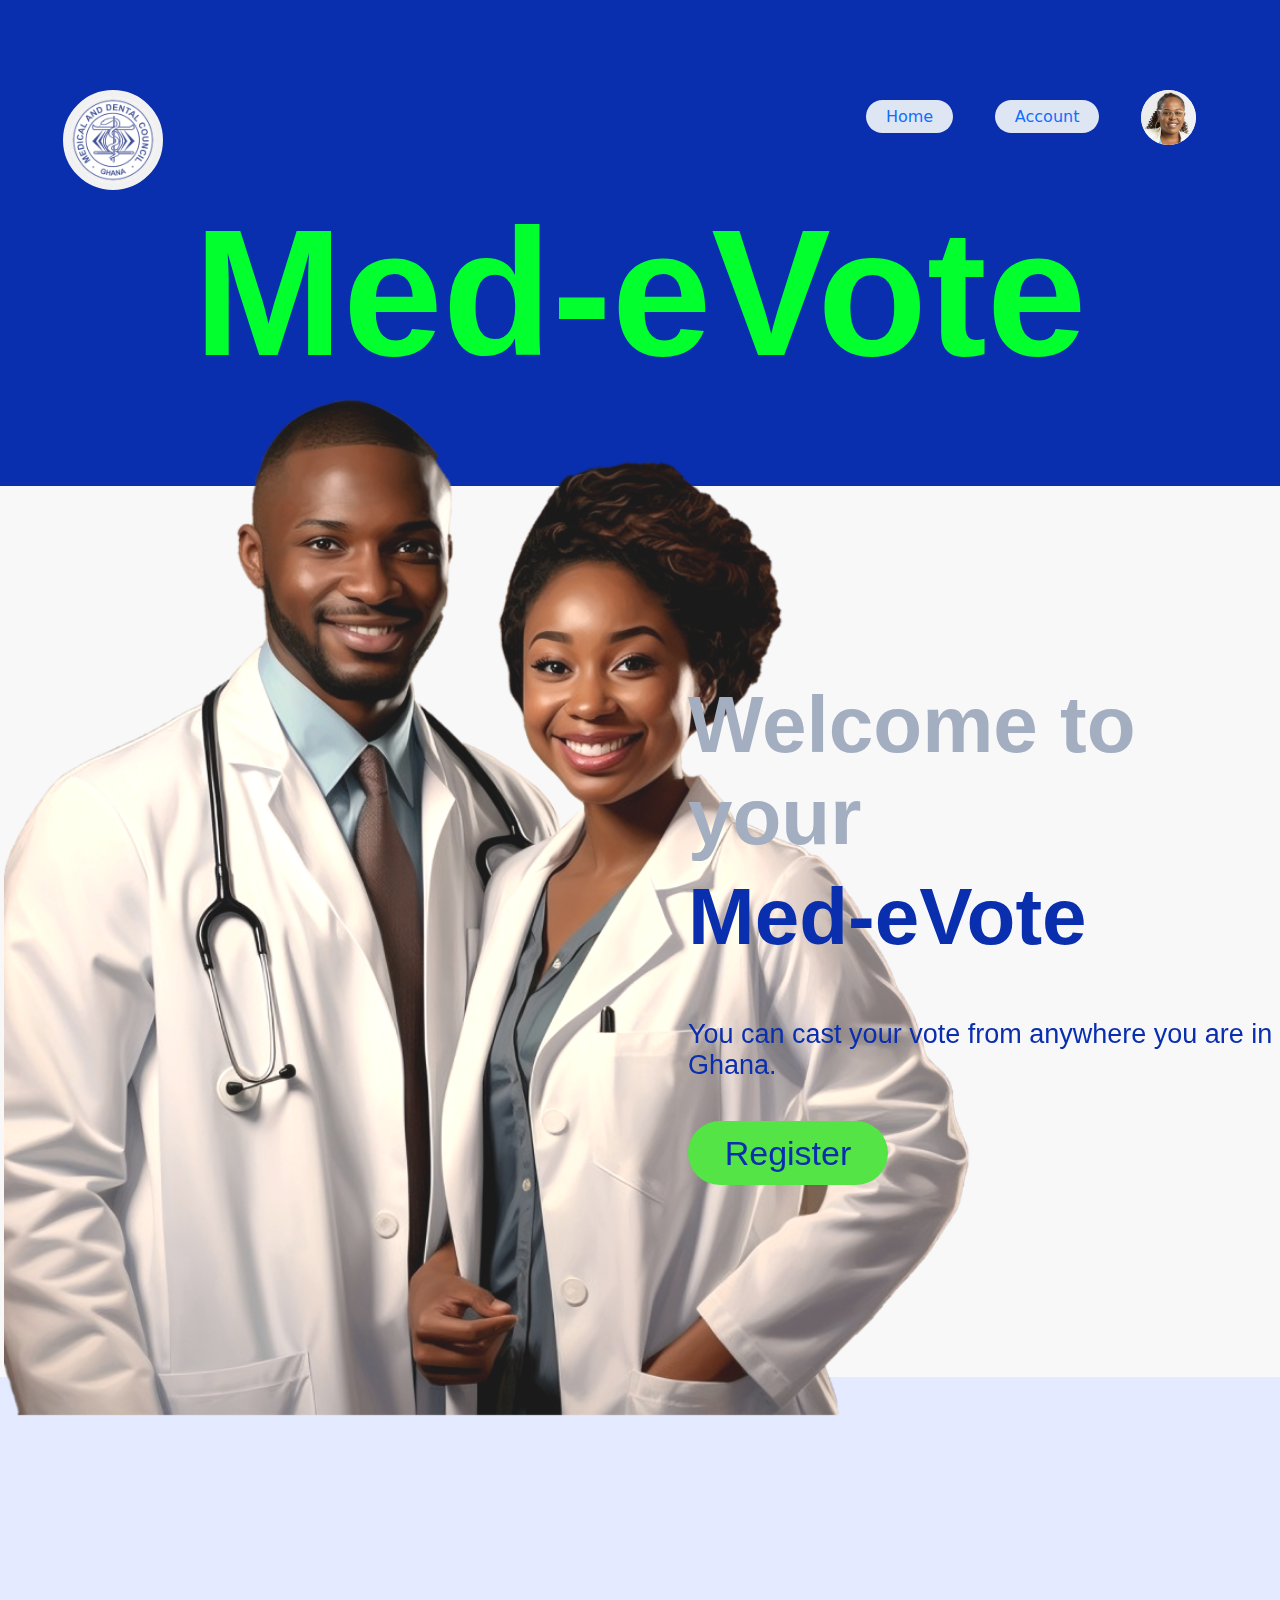
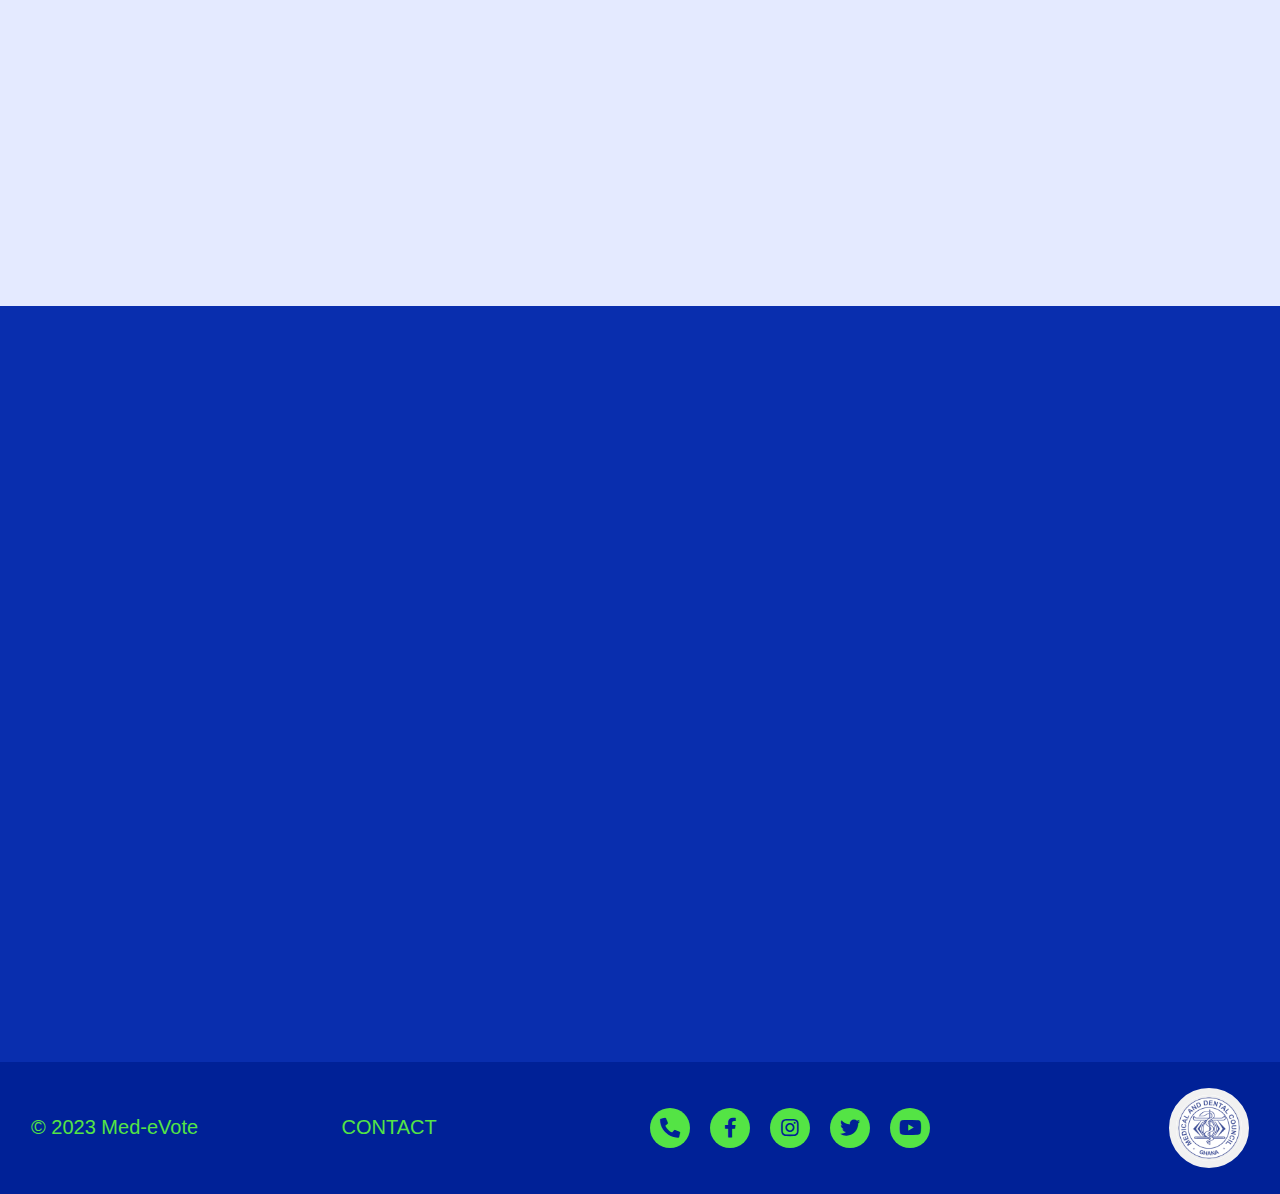
==== MedVoting/index.html @ aa8d86d6 "#1" ====
<!DOCTYPE html>
<html lang="en">

<head>
  <meta charset="utf-8">
  <meta content="width=device-width, initial-scale=1.0" name="viewport">

  <title>Med-eVote</title>
  <meta content="" name="description">
  <meta content="" name="keywords">
  <link rel="icon" type="image/x-icon" href="./assets/img/Logo_MDC.png">


  <!-- Google Fonts -->
  <link
    href="https://fonts.googleapis.com/css?family=Open+Sans:300,300i,400,400i,600,600i,700,700i|Jost:300,300i,400,400i,500,500i,600,600i,700,700i|Poppins:300,300i,400,400i,500,500i,600,600i,700,700i"
    rel="stylesheet">

  <link href="./css/style.css" rel="stylesheet" />
  <link href="./css/all.css" rel="stylesheet" />
  <link href="./css/font-awesome.min.css" rel="stylesheet" />
  <link href="./aos/aos.css" rel="stylesheet">
  <link href="./bootstrap/css/bootstrap.min.css" rel="stylesheet">
  <link href="./glightbox/css/glightbox.min.css" rel="stylesheet">

  <!-- Template Main CSS File -->
  <link href="./css/style.css" rel="stylesheet">

</head>

<body>

  <div class="home-med-e-vote">
    <div class="banner" data-aos="fade-up">
      <div class="d-flex col-12">
        <img class="logo-mdc" src="./assets/img/Logo_MDC.png" />
        <div class="nav">
          <ul class="d-flex">
            <li><a href="" class="nav-item">Home</a></li>
            <li><a href="" class="nav-item">Account</a></li>
            <li><a href="" class=""><img class="profile-icon" src="./assets/img/Profile Icon.png" /></a></li>
          </ul> 
        </div>
      </div>
      <div class="med-e-vote">Med-eVote</div>
    </div>
    <section id="return" class="body-1 row">
      <div class="col-lg-6 col-sm-12 p-3" style="height: 99vh;" data-aos="fade-right">
        <img class="docs-side-profile" src="./assets/img/doctors-transformed 2 1.png" alt="">
      </div>
      <div class="col-lg-6 col-sm-12 d-flex justify-content-center flex-column p-5" data-aos="fade-right">
        <h3 class="welcom-to-your">Welcome to your</h3>
        <h3 class="mede-vote">Med-eVote</h3>
        <br>
        <br>
        <p class="you-can-cast">
          You can cast your vote from anywhere you are in Ghana.
        </p>
        <br>
        <button class="home-register-btn">Register</button>
      </div>
      
    </section>
    <div class="body-2 row" style="z-index: 55;">
      <div class="frame-158 col-lg-6 col-sm-12" data-aos="fade-up">
        <svg class="fluent-vote-20-filled" width="155" height="155" viewBox="0 0 155 155" fill="none"
          xmlns="http://www.w3.org/2000/svg">
          <path
            d="M104.625 69.7498H94.798L108.221 46.4998C109.249 44.7198 109.527 42.6044 108.995 40.6191C108.463 38.6338 107.164 36.941 105.384 35.9133L85.25 24.2883C83.47 23.2606 81.3547 22.9821 79.3693 23.5141C77.384 24.046 75.6912 25.3448 74.6635 27.1248L55.2885 60.6823C54.4687 62.1005 54.1194 63.7419 54.2907 65.371C54.4619 67.0001 55.145 68.5331 56.2417 69.7498H50.375C49.3473 69.7498 48.3617 70.158 47.635 70.8847C46.9083 71.6114 46.5 72.5971 46.5 73.6248C46.5 74.6525 46.9083 75.6381 47.635 76.3648C48.3617 77.0915 49.3473 77.4998 50.375 77.4998H104.625C105.653 77.4998 106.638 77.0915 107.365 76.3648C108.092 75.6381 108.5 74.6525 108.5 73.6248C108.5 72.5971 108.092 71.6114 107.365 70.8847C106.638 70.158 105.653 69.7498 104.625 69.7498ZM81.375 30.9998L101.509 42.6248L85.8545 69.7498H70.99L62 64.5573L81.375 30.9998ZM112.662 54.2498L108.19 61.9998H112.375L129.812 85.2498H25.1875L42.625 61.9998H45.7715C45.9297 61.542 46.1321 61.1007 46.376 60.6823L50.096 54.2498H42.625C41.4219 54.2498 40.2352 54.5299 39.1591 55.068C38.083 55.606 37.1469 56.3873 36.425 57.3498L17.05 83.1805C16.0439 84.522 15.5 86.1537 15.5 87.8305V124C15.5 126.055 16.3165 128.026 17.7699 129.48C19.2233 130.933 21.1946 131.75 23.25 131.75H131.75C133.805 131.75 135.777 130.933 137.23 129.48C138.683 128.026 139.5 126.055 139.5 124V87.8305C139.5 86.1537 138.956 84.522 137.95 83.1805L118.575 57.3498C117.883 56.425 116.992 55.6667 115.969 55.1304C114.946 54.594 113.816 54.2931 112.662 54.2498Z"
            fill="#02FF2E" />
        </svg>

        <div class="summary-text">Cast Vote</div>
        <br>
        <div class="summer-inn-text">
          You must be registered with your unique MDC pin to cast a vote.
        </div>
      </div>
      <div class="frame-158 col-lg-6 col-sm-12" data-aos="fade-up">
        <svg class="fa-line-chart" width="151" height="94" viewBox="0 0 151 94" fill="none"
          xmlns="http://www.w3.org/2000/svg">
          <g clip-path="url(#clip0_438_1749)">
            <path
              d="M151 85.4857V93.2572H0V0H9.4375V85.4857H151ZM141.562 9.71429V36.125C141.562 36.975 141.083 37.572 140.125 37.9161C139.166 38.2601 138.294 38.1083 137.507 37.4607L128.586 30.1143L81.9146 68.5464C81.423 68.9512 80.8577 69.1536 80.2188 69.1536C79.5798 69.1536 79.0145 68.9512 78.5229 68.5464L61.3438 54.4L30.6719 79.6572L16.5156 68L59.6479 32.4821C60.1395 32.0774 60.7048 31.875 61.3438 31.875C61.9827 31.875 62.548 32.0774 63.0396 32.4821L80.2188 46.6286L114.43 18.4571L105.508 11.1107C104.722 10.4631 104.538 9.74464 104.955 8.95536C105.373 8.16607 106.098 7.77143 107.13 7.77143H139.203C139.891 7.77143 140.457 7.95357 140.899 8.31786C141.341 8.68214 141.562 9.14762 141.562 9.71429Z"
              fill="#02FF2E" />
          </g>
          <defs>
            <clipPath id="clip0_438_1749">
              <rect width="151" height="93.2572" fill="white" />
            </clipPath>
          </defs>
        </svg>

        <div class="summary-text">See Results</div>
        <br>
        <div class="summer-inn-text">
          You can monitor results count by entering your unique MDC pin.
        </div>
      </div>
    </div>


    <div class="body-3 row justify-content-center align-items-center flex-column">
      <div class="mask-group" data-aos="fade-in">
        <svg xmlns="http://www.w3.org/2000/svg" width="145" height="144" viewBox="0 0 145 144" fill="none">
          <g clip-path="url(#clip0_438_1731)">
            <mask id="mask0_438_1731" style="mask-type:luminance" maskUnits="userSpaceOnUse" x="0" y="0" width="145" height="144">
              <path d="M0.5 0H144.5V144H0.5V0Z" fill="white"/>
              <path fill-rule="evenodd" clip-rule="evenodd" d="M72.5036 33.2311C72.5036 32.4967 72.7954 31.7923 73.3147 31.273C73.834 30.7537 74.5384 30.4619 75.2728 30.4619C83.4884 30.4619 91.5194 32.8981 98.3504 37.4624C105.181 42.0267 110.505 48.5141 113.649 56.1043C116.793 63.6945 117.616 72.0465 116.013 80.1041C114.41 88.1618 110.454 95.5632 104.645 101.372C98.8357 107.182 91.4343 111.138 83.3766 112.741C75.3189 114.343 66.9669 113.521 59.3768 110.377C51.7866 107.233 45.2992 101.909 40.7349 95.0779C36.1706 88.2469 33.7344 80.2159 33.7344 72.0004C33.7344 71.2659 34.0261 70.5616 34.5455 70.0422C35.0648 69.5229 35.7692 69.2311 36.5036 69.2311C37.2381 69.2311 37.9424 69.5229 38.4617 70.0422C38.9811 70.5616 39.2728 71.2659 39.2728 72.0004C39.2728 79.1205 41.3842 86.0807 45.3399 92.0009C49.2957 97.9211 54.9181 102.535 61.4962 105.26C68.0744 107.985 75.3128 108.698 82.2961 107.309C89.2794 105.92 95.694 102.491 100.729 97.4562C105.763 92.4215 109.192 86.0069 110.581 79.0236C111.97 72.0403 111.257 64.8019 108.532 58.2238C105.808 51.6456 101.194 46.0232 95.2734 42.0675C89.3532 38.1117 82.393 36.0004 75.2728 36.0004C74.5384 36.0004 73.834 35.7086 73.3147 35.1893C72.7954 34.67 72.5036 33.9656 72.5036 33.2311Z" fill="black"/>
              <path d="M61.4225 34.6158C61.4225 35.7174 60.9848 36.774 60.2058 37.553C59.4268 38.332 58.3703 38.7696 57.2686 38.7696C56.167 38.7696 55.1104 38.332 54.3314 37.553C53.5524 36.774 53.1148 35.7174 53.1148 34.6158C53.1148 33.5141 53.5524 32.4575 54.3314 31.6785C55.1104 30.8995 56.167 30.4619 57.2686 30.4619C58.3703 30.4619 59.4268 30.8995 60.2058 31.6785C60.9848 32.4575 61.4225 33.5141 61.4225 34.6158ZM47.5763 42.9235C47.5763 44.0251 47.1387 45.0817 46.3597 45.8607C45.5807 46.6397 44.5241 47.0773 43.4225 47.0773C42.3208 47.0773 41.2643 46.6397 40.4853 45.8607C39.7063 45.0817 39.2686 44.0251 39.2686 42.9235C39.2686 41.8218 39.7063 40.7652 40.4853 39.9862C41.2643 39.2072 42.3208 38.7696 43.4225 38.7696C44.5241 38.7696 45.5807 39.2072 46.3597 39.9862C47.1387 40.7652 47.5763 41.8218 47.5763 42.9235ZM39.2686 56.7696C39.2686 57.3151 39.1612 57.8552 38.9524 58.3592C38.7437 58.8632 38.4377 59.3211 38.052 59.7068C37.6663 60.0925 37.2084 60.3985 36.7044 60.6073C36.2004 60.816 35.6603 60.9235 35.1148 60.9235C34.5693 60.9235 34.0291 60.816 33.5252 60.6073C33.0212 60.3985 32.5633 60.0925 32.1776 59.7068C31.7919 59.3211 31.4859 58.8632 31.2771 58.3592C31.0684 57.8552 30.9609 57.3151 30.9609 56.7696C30.9609 55.6679 31.3986 54.6114 32.1776 53.8324C32.9566 53.0534 34.0131 52.6158 35.1148 52.6158C36.2165 52.6158 37.273 53.0534 38.052 53.8324C38.831 54.6114 39.2686 55.6679 39.2686 56.7696Z" fill="black"/>
              <path fill-rule="evenodd" clip-rule="evenodd" d="M50.0527 78.7799C50.3817 78.1233 50.4364 77.3629 50.2048 76.666C49.9732 75.969 49.4742 75.3927 48.8176 75.0636L37.7407 69.5251C37.0849 69.2028 36.3282 69.1528 35.6357 69.3859C34.9432 69.6191 34.3708 70.1165 34.0435 70.7698C33.7161 71.4231 33.6602 72.1793 33.888 72.8736C34.1157 73.5679 34.6087 74.1441 35.2594 74.4765L46.3364 80.015C46.993 80.344 47.7534 80.3987 48.4503 80.1671C49.1472 79.9355 49.7236 79.4365 50.0527 78.7799Z" fill="black"/>
              <path fill-rule="evenodd" clip-rule="evenodd" d="M38.461 70.0402C38.7188 70.2974 38.9235 70.603 39.0631 70.9395C39.2027 71.2759 39.2745 71.6366 39.2745 72.0008C39.2745 72.3651 39.2027 72.7257 39.0631 73.0622C38.9235 73.3986 38.7188 73.7042 38.461 73.9614L30.1533 82.2691C29.8962 82.5266 29.5909 82.7309 29.2548 82.8704C28.9187 83.0099 28.5585 83.0818 28.1946 83.0821C27.8307 83.0823 27.4704 83.0109 27.1341 82.8719C26.7979 82.7329 26.4923 82.529 26.2348 82.2719C25.7148 81.7526 25.4224 81.0481 25.4219 80.3132C25.4216 79.9494 25.493 79.589 25.632 79.2528C25.771 78.9165 25.9749 78.6109 26.232 78.3534L34.5397 70.0458C34.797 69.7879 35.1025 69.5833 35.439 69.4436C35.7754 69.304 36.1361 69.2322 36.5003 69.2322C36.8646 69.2322 37.2253 69.304 37.5617 69.4436C37.8981 69.5833 38.2037 69.7879 38.461 70.0458V70.0402ZM75.2696 52.6162C76.004 52.6162 76.7084 52.908 77.2277 53.4273C77.747 53.9466 78.0388 54.651 78.0388 55.3854V72.0008C78.0388 72.7353 77.747 73.4396 77.2277 73.959C76.7084 74.4783 76.004 74.7701 75.2696 74.7701C74.5351 74.7701 73.8308 74.4783 73.3114 73.959C72.7921 73.4396 72.5003 72.7353 72.5003 72.0008V55.3854C72.5003 54.651 72.7921 53.9466 73.3114 53.4273C73.8308 52.908 74.5351 52.6162 75.2696 52.6162Z" fill="black"/>
              <path fill-rule="evenodd" clip-rule="evenodd" d="M94.6538 72.0007C94.6538 72.7351 94.3621 73.4395 93.8428 73.9588C93.3234 74.4782 92.6191 74.7699 91.8846 74.7699H75.2692C74.5348 74.7699 73.8304 74.4782 73.3111 73.9588C72.7918 73.4395 72.5 72.7351 72.5 72.0007C72.5 71.2662 72.7918 70.5619 73.3111 70.0425C73.8304 69.5232 74.5348 69.2314 75.2692 69.2314H91.8846C92.6191 69.2314 93.3234 69.5232 93.8428 70.0425C94.3621 70.5619 94.6538 71.2662 94.6538 72.0007Z" fill="black"/>
            </mask>
            <g mask="url(#mask0_438_1731)">
              <path d="M72.5 144C112.265 144 144.5 111.765 144.5 72C144.5 32.2355 112.265 0 72.5 0C32.7355 0 0.5 32.2355 0.5 72C0.5 111.765 32.7355 144 72.5 144Z" fill="#02FF2E"/>
            </g>
          </g>
          <defs>
            <clipPath id="clip0_438_1731">
              <rect width="144" height="144" fill="white" transform="translate(0.5)"/>
            </clipPath>
          </defs>
        </svg>
      </div>
      <div class="_14" data-aos="fade-in">14</div>
      <div class="days-more" data-aos="fade-in">Days More</div>
    </div>
    
    <div class="footer">
      <div class="footer-inner row">
        <div class="col-lg-3">
          <a class="contact" href="#return">© 2023 Med-eVote</a>
        </div>
        <div class="col-lg-3">
          <a class="contact">CONTACT</a>
        </div>
        <div class="col-lg-3">
          <div class="socials row">
            <a href="" class="social-item"><i class="fa fa-phone-alt"></i></a>
            <a href="" class="social-item"><i class="fab fa-facebook-f"></i></a>
            <a href="" class="social-item"><i class="fab fa-instagram"></i></a>
            <a href="" class="social-item"><i class="fab fa-twitter"></i></a>
            <a href="" class="social-item"><i class="fab fa-youtube"></i></a>
          </div>
        </div>
        <div class="col-lg-3 text-end">
          <img class="logo-mdc2" src="./assets/img/Logo_MDC.png" />

        </div>
      </div>
    </div>
  </div>

  <!-- Vendor JS Files -->
  <script src="./aos/aos.js"></script>
  <script src="./bootstrap/js/bootstrap.bundle.min.js"></script>
  <script src="./glightbox/js/glightbox.min.js"></script>
  <script src="./swiper/swiper-bundle.min.js"></script>

  <script src="./js/main.js"></script>

</body>

</html>
---- MedVoting/css/style.css ----
@import url('https://fonts.cdnfonts.com/css/halloween-spooky');
@import url(https://fonts.googleapis.com/css?family=Denk+One);
@import url('https://fonts.googleapis.com/css?family=Nosifer&display=swap');

:root{
    --med-e-vote-blue:#092eae;
    --med-e-vote-bright-green: #54E445;
    --med-e-vote-gray: #DFE6F3;
}

.home-med-e-vote,
.home-med-e-vote * {
  box-sizing: border-box;
}
.home-med-e-vote {
  background: #ffffff;
  width: 100%;
  position: relative;
  overflow: hidden;
}

.banner {
  background: var(--med-e-vote-blue, #092eae);
  padding: 10vh 7vh;
  gap: 44px;
  align-items: center;
  justify-content: flex-start;
  align-self: stretch;
  flex-shrink: 0;
  position: relative;
  overflow: hidden;
}
.nav{
    margin-left: auto;
    width: 35%;
}
.nav ul{
    justify-content: space-around;
    align-items: baseline;
    list-style: none;
    width: 100%;
}


.nav ul .nav-item{
    background-color: white;
    border-radius: 50px;
    padding: 7px 20px;
    width: 100%;
    background: var(--med-e-vote-gray, #DFE6F3);
    text-decoration: none;
}
.logo-mdc {
  background: linear-gradient(to left, #ffffff, #ffffff);
  border-radius: 153px;
  border-style: solid;
  border-color: #f1f1f1;
  border-width: 7px;
  flex-shrink: 0;
  width: 100px;
  height: 100px;
  position: relative;
  overflow: hidden;
}

.logo-mdc2 {
  background: linear-gradient(to left, #ffffff, #ffffff);
  border-radius: 153px;
  border-style: solid;
  border-color: #f1f1f1;
  border-width: 7px;
  flex-shrink: 0;
  width: 80px;
  height: 80px;
  position: relative;
  overflow: hidden;
}
.profile-icon {
  background: linear-gradient(to left, #ffffff, #ffffff);
  border-radius: 62px;
  flex-shrink: 0;
  width: 55px;
  height: 55px;
  position: relative;
  overflow: hidden;
  
}
.med-e-vote {
  color: var(--adm-brighter-yellow-green, #02ff2e);
  text-align: center;
  font: 900 14vw "Inter", sans-serif;
  position: relative;
  align-self: stretch;
  display: flex;
  align-items: center;
  justify-content: center;
}
.body-1 {
  background: var(--med-e-vote-gray-2, #f8f8f9);
  position: relative;
}
.home-register-btn{
    background: var(--med-e-vote-bright-green, #54e445);
    border-radius: 59px;
    padding: 15px 22px 15px 22px;
    width: 200px;
    height: 64px;
    outline: none;
    border: none;
    color: var(--med-e-vote-blue, #092eae);
    text-align: center;
    font: 500 34px/20px "Inter", sans-serif;
    position: relative;
}
.docs-side-profile{
    height: 120vh;
    top: -150px;
    position: absolute;
}
.welcome-to-your-med-e-vote {
  text-align: left;
  font: 700 90px "Inter", sans-serif;
  position: relative;
  align-self: stretch;
}
.welcom-to-your {
  color: var(--med-e-vote-blue-gray, #a4aec1);
  font: 700 80px "Inter", sans-serif;
}
.mede-vote {
  color: var(--med-e-vote-blue, #092eae);
  font: 700 80px "Inter", sans-serif;
}
.you-can-cast {
  color: var(--med-e-vote-blue, #092eae);
  text-align: left;
  width: 72vh;
  font: 400 27px "Inter", sans-serif;
  position: relative;
  align-self: stretch;
}

.body-2 {
  background: var(--med-e-vote-light-blue, #e4eaff);
  padding: 61px 51px 61px 51px;
  gap: 33px;
}
.frame-158 {
  background: var(--med-e-vote-blue, #092eae);
  border-radius: 25px;
  padding: 57px 43px 57px 43px;
  width: 48%;
  display: flex;
  justify-content: center;
  align-items: center;
  flex-direction: column;
}

.summary-text {
  color: var(--med-e-vote-gray, #dfe6f3);
  text-align: center;
  font: 700 50px "Inter", sans-serif;
  position: relative;
  width: 655px;
}
.summer-inn-text {
  color: var(--med-e-vote-gray, #dfe6f3);
  text-align: center;
  font: 400 24px "Inter", sans-serif;
  position: relative;
}

.body-3 {
  background: var(--med-e-vote-blue, #092eae);
  padding: 77px 0px 77px 0px;
}


.mask-group {
  width: 144px;
  height: 144px;
  position: static;
}

._14 {
  color: var(--med-e-vote-gray, #dfe6f3);
  text-align: center;
  font: 400 400px/96.52% "Inter", sans-serif;
  position: relative;
  width: 655px;
}
.days-more {
  color: var(--adm-off-white-texts, #d6d6d6);
  text-align: center;
  font: 400 64px "Inter", sans-serif;
  position: relative;
  width: 655px;
}

.footer-inner {
  background: var(--med-e-vote-dark-blue, #002197);
  padding: 26px 31px;
  align-items: center;
  
  overflow: hidden;
}
.contact {
  color: var(--med-e-vote-bright-green, #54e445);
  text-align: left;
  font: 400 20px "Inter", sans-serif;
  text-decoration: none;
  cursor: pointer;

}
.contact:hover{
    text-decoration: underline;
    color: white;
    transition: all .3s ease-in;

}

.social-item{
    width: fit-content;
    font-size: 20px;
    border-radius: 50px;
    background-color: var(--med-e-vote-bright-green, #54e445);
    color: #002197;
    height: 40px;
    width: 40px;
    display: flex;
    justify-content: center;
    align-items: center;
    text-decoration: none;
    margin: 4px 10px;
    
}

.social-item:hover{
    background-color: white;
    box-shadow: 2px 3px 15px #000000c9;
    /* margin-bottom: 10px; */
    position: relative;
    top: -4px;
    transition: all .3s ease-in;

}
---- MedVoting/css/style.css ----
@import url('https://fonts.cdnfonts.com/css/halloween-spooky');
@import url(https://fonts.googleapis.com/css?family=Denk+One);
@import url('https://fonts.googleapis.com/css?family=Nosifer&display=swap');

:root{
    --med-e-vote-blue:#092eae;
    --med-e-vote-bright-green: #54E445;
    --med-e-vote-gray: #DFE6F3;
}

.home-med-e-vote,
.home-med-e-vote * {
  box-sizing: border-box;
}
.home-med-e-vote {
  background: #ffffff;
  width: 100%;
  position: relative;
  overflow: hidden;
}

.banner {
  background: var(--med-e-vote-blue, #092eae);
  padding: 10vh 7vh;
  gap: 44px;
  align-items: center;
  justify-content: flex-start;
  align-self: stretch;
  flex-shrink: 0;
  position: relative;
  overflow: hidden;
}
.nav{
    margin-left: auto;
    width: 35%;
}
.nav ul{
    justify-content: space-around;
    align-items: baseline;
    list-style: none;
    width: 100%;
}


.nav ul .nav-item{
    background-color: white;
    border-radius: 50px;
    padding: 7px 20px;
    width: 100%;
    background: var(--med-e-vote-gray, #DFE6F3);
    text-decoration: none;
}
.logo-mdc {
  background: linear-gradient(to left, #ffffff, #ffffff);
  border-radius: 153px;
  border-style: solid;
  border-color: #f1f1f1;
  border-width: 7px;
  flex-shrink: 0;
  width: 100px;
  height: 100px;
  position: relative;
  overflow: hidden;
}

.logo-mdc2 {
  background: linear-gradient(to left, #ffffff, #ffffff);
  border-radius: 153px;
  border-style: solid;
  border-color: #f1f1f1;
  border-width: 7px;
  flex-shrink: 0;
  width: 80px;
  height: 80px;
  position: relative;
  overflow: hidden;
}
.profile-icon {
  background: linear-gradient(to left, #ffffff, #ffffff);
  border-radius: 62px;
  flex-shrink: 0;
  width: 55px;
  height: 55px;
  position: relative;
  overflow: hidden;
  
}
.med-e-vote {
  color: var(--adm-brighter-yellow-green, #02ff2e);
  text-align: center;
  font: 900 14vw "Inter", sans-serif;
  position: relative;
  align-self: stretch;
  display: flex;
  align-items: center;
  justify-content: center;
}
.body-1 {
  background: var(--med-e-vote-gray-2, #f8f8f9);
  position: relative;
}
.home-register-btn{
    background: var(--med-e-vote-bright-green, #54e445);
    border-radius: 59px;
    padding: 15px 22px 15px 22px;
    width: 200px;
    height: 64px;
    outline: none;
    border: none;
    color: var(--med-e-vote-blue, #092eae);
    text-align: center;
    font: 500 34px/20px "Inter", sans-serif;
    position: relative;
}
.docs-side-profile{
    height: 120vh;
    top: -150px;
    position: absolute;
}
.welcome-to-your-med-e-vote {
  text-align: left;
  font: 700 90px "Inter", sans-serif;
  position: relative;
  align-self: stretch;
}
.welcom-to-your {
  color: var(--med-e-vote-blue-gray, #a4aec1);
  font: 700 80px "Inter", sans-serif;
}
.mede-vote {
  color: var(--med-e-vote-blue, #092eae);
  font: 700 80px "Inter", sans-serif;
}
.you-can-cast {
  color: var(--med-e-vote-blue, #092eae);
  text-align: left;
  width: 72vh;
  font: 400 27px "Inter", sans-serif;
  position: relative;
  align-self: stretch;
}

.body-2 {
  background: var(--med-e-vote-light-blue, #e4eaff);
  padding: 61px 51px 61px 51px;
  gap: 33px;
}
.frame-158 {
  background: var(--med-e-vote-blue, #092eae);
  border-radius: 25px;
  padding: 57px 43px 57px 43px;
  width: 48%;
  display: flex;
  justify-content: center;
  align-items: center;
  flex-direction: column;
}

.summary-text {
  color: var(--med-e-vote-gray, #dfe6f3);
  text-align: center;
  font: 700 50px "Inter", sans-serif;
  position: relative;
  width: 655px;
}
.summer-inn-text {
  color: var(--med-e-vote-gray, #dfe6f3);
  text-align: center;
  font: 400 24px "Inter", sans-serif;
  position: relative;
}

.body-3 {
  background: var(--med-e-vote-blue, #092eae);
  padding: 77px 0px 77px 0px;
}


.mask-group {
  width: 144px;
  height: 144px;
  position: static;
}

._14 {
  color: var(--med-e-vote-gray, #dfe6f3);
  text-align: center;
  font: 400 400px/96.52% "Inter", sans-serif;
  position: relative;
  width: 655px;
}
.days-more {
  color: var(--adm-off-white-texts, #d6d6d6);
  text-align: center;
  font: 400 64px "Inter", sans-serif;
  position: relative;
  width: 655px;
}

.footer-inner {
  background: var(--med-e-vote-dark-blue, #002197);
  padding: 26px 31px;
  align-items: center;
  
  overflow: hidden;
}
.contact {
  color: var(--med-e-vote-bright-green, #54e445);
  text-align: left;
  font: 400 20px "Inter", sans-serif;
  text-decoration: none;
  cursor: pointer;

}
.contact:hover{
    text-decoration: underline;
    color: white;
    transition: all .3s ease-in;

}

.social-item{
    width: fit-content;
    font-size: 20px;
    border-radius: 50px;
    background-color: var(--med-e-vote-bright-green, #54e445);
    color: #002197;
    height: 40px;
    width: 40px;
    display: flex;
    justify-content: center;
    align-items: center;
    text-decoration: none;
    margin: 4px 10px;
    
}

.social-item:hover{
    background-color: white;
    box-shadow: 2px 3px 15px #000000c9;
    /* margin-bottom: 10px; */
    position: relative;
    top: -4px;
    transition: all .3s ease-in;

}
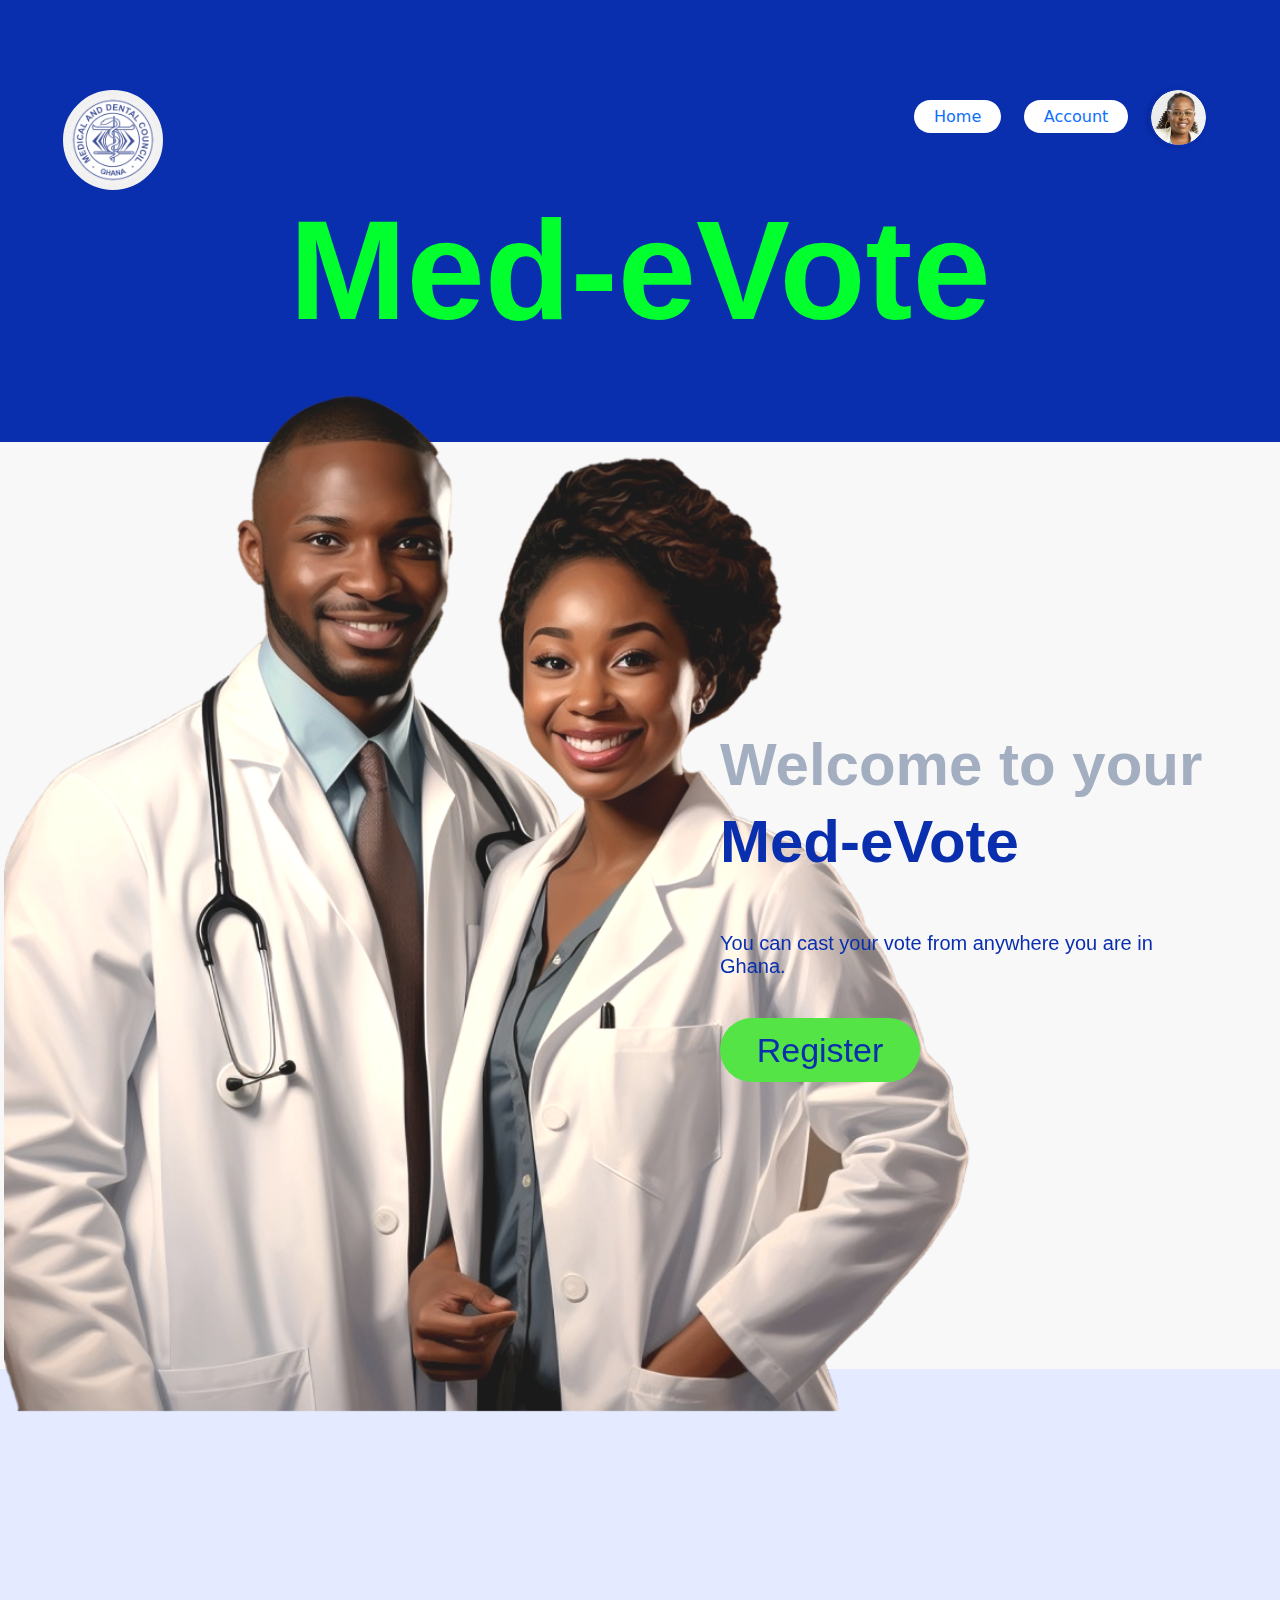
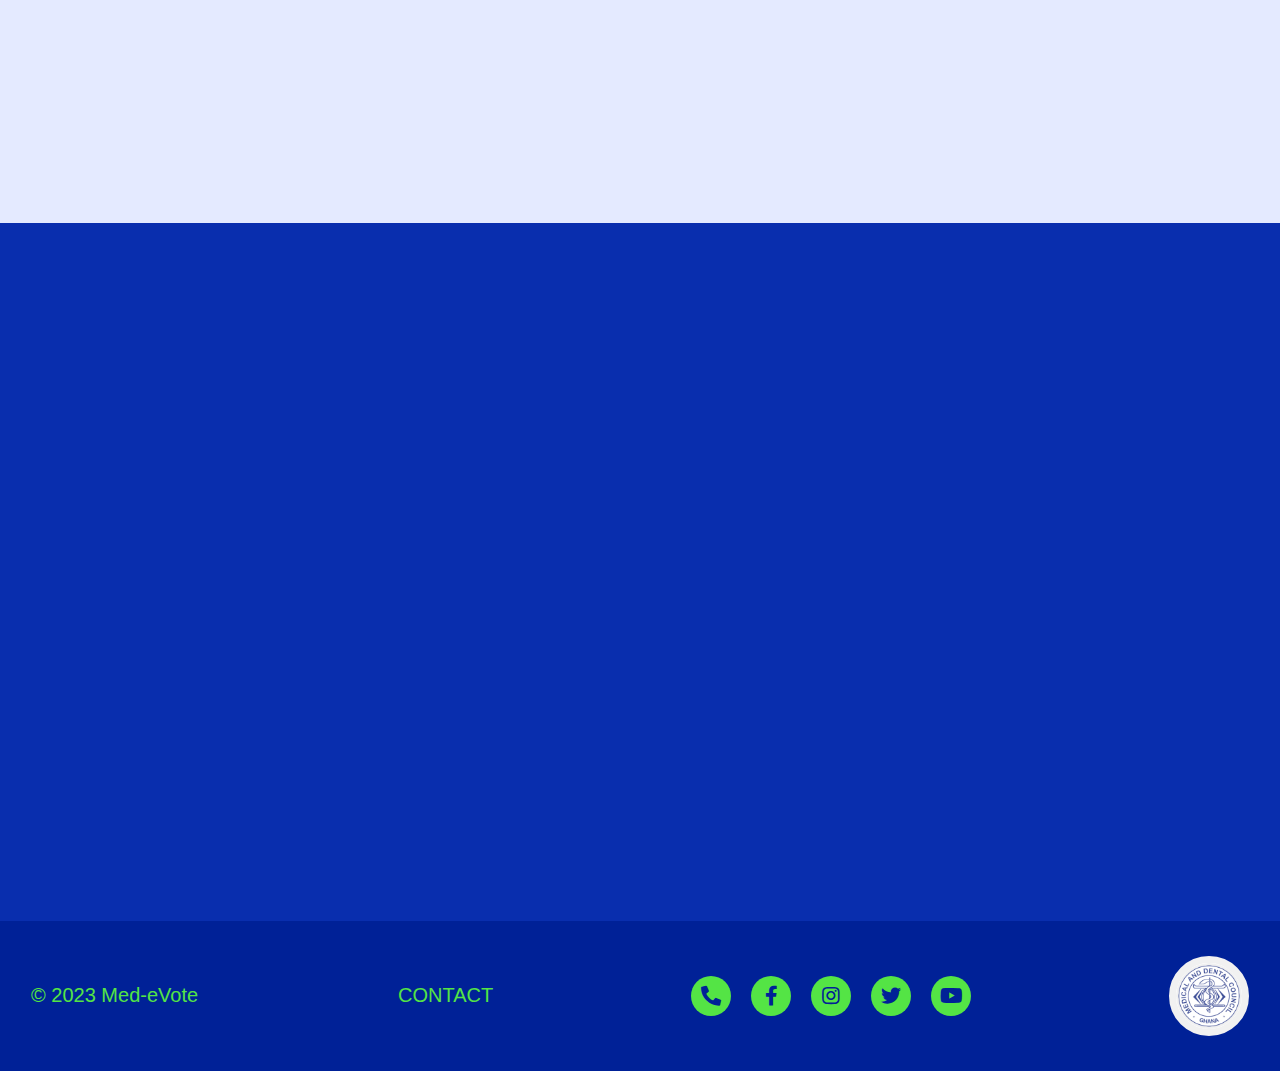
==== commit 6a4bd625: "#3" ====
--- a/MedVoting/index.html
+++ b/MedVoting/index.html
@@ -45,14 +45,14 @@
       <div class="med-e-vote">Med-eVote</div>
     </div>
     <section id="return" class="body-1 row">
-      <div class="col-lg-6 col-sm-12 p-3" style="height: 99vh;" data-aos="fade-right">
+      <div class="col-6 p-3 img-canvas" data-aos="fade-right" data-aos-delay="300">
         <img class="docs-side-profile" src="./assets/img/doctors-transformed 2 1.png" alt="">
       </div>
-      <div class="col-lg-6 col-sm-12 d-flex justify-content-center flex-column p-5" data-aos="fade-right">
+      <div class="col-6 d-flex justify-content-center flex-column content-msg" data-aos="zoom-out-up" data-aos-delay="1200">
         <h3 class="welcom-to-your">Welcome to your</h3>
         <h3 class="mede-vote">Med-eVote</h3>
-        <br>
-        <br>
+        <br id="screenresponsive">
+        <br id="screenresponsive">
         <p class="you-can-cast">
           You can cast your vote from anywhere you are in Ghana.
         </p>
@@ -61,48 +61,36 @@
       </div>
       
     </section>
-    <div class="body-2 row" style="z-index: 55;">
-      <div class="frame-158 col-lg-6 col-sm-12" data-aos="fade-up">
-        <svg class="fluent-vote-20-filled" width="155" height="155" viewBox="0 0 155 155" fill="none"
-          xmlns="http://www.w3.org/2000/svg">
-          <path
-            d="M104.625 69.7498H94.798L108.221 46.4998C109.249 44.7198 109.527 42.6044 108.995 40.6191C108.463 38.6338 107.164 36.941 105.384 35.9133L85.25 24.2883C83.47 23.2606 81.3547 22.9821 79.3693 23.5141C77.384 24.046 75.6912 25.3448 74.6635 27.1248L55.2885 60.6823C54.4687 62.1005 54.1194 63.7419 54.2907 65.371C54.4619 67.0001 55.145 68.5331 56.2417 69.7498H50.375C49.3473 69.7498 48.3617 70.158 47.635 70.8847C46.9083 71.6114 46.5 72.5971 46.5 73.6248C46.5 74.6525 46.9083 75.6381 47.635 76.3648C48.3617 77.0915 49.3473 77.4998 50.375 77.4998H104.625C105.653 77.4998 106.638 77.0915 107.365 76.3648C108.092 75.6381 108.5 74.6525 108.5 73.6248C108.5 72.5971 108.092 71.6114 107.365 70.8847C106.638 70.158 105.653 69.7498 104.625 69.7498ZM81.375 30.9998L101.509 42.6248L85.8545 69.7498H70.99L62 64.5573L81.375 30.9998ZM112.662 54.2498L108.19 61.9998H112.375L129.812 85.2498H25.1875L42.625 61.9998H45.7715C45.9297 61.542 46.1321 61.1007 46.376 60.6823L50.096 54.2498H42.625C41.4219 54.2498 40.2352 54.5299 39.1591 55.068C38.083 55.606 37.1469 56.3873 36.425 57.3498L17.05 83.1805C16.0439 84.522 15.5 86.1537 15.5 87.8305V124C15.5 126.055 16.3165 128.026 17.7699 129.48C19.2233 130.933 21.1946 131.75 23.25 131.75H131.75C133.805 131.75 135.777 130.933 137.23 129.48C138.683 128.026 139.5 126.055 139.5 124V87.8305C139.5 86.1537 138.956 84.522 137.95 83.1805L118.575 57.3498C117.883 56.425 116.992 55.6667 115.969 55.1304C114.946 54.594 113.816 54.2931 112.662 54.2498Z"
-            fill="#02FF2E" />
-        </svg>
-
-        <div class="summary-text">Cast Vote</div>
-        <br>
-        <div class="summer-inn-text">
-          You must be registered with your unique MDC pin to cast a vote.
-        </div>
+    <section class="body-2 d-flex" style="z-index: 55;">
+      <div class="col-6 p-1">
+        <a class="frame-158" data-aos="zoom-out-up" href="#">
+          <i class="fas fa-vote-yea"></i>
+          <div class="summary-text">Cast Vote</div>
+          <br id="screenresponsive">
+          <div class="summer-inn-text">
+            You must be registered with your unique MDC pin to cast a vote.
+          </div>
+        </a>
       </div>
-      <div class="frame-158 col-lg-6 col-sm-12" data-aos="fade-up">
-        <svg class="fa-line-chart" width="151" height="94" viewBox="0 0 151 94" fill="none"
-          xmlns="http://www.w3.org/2000/svg">
-          <g clip-path="url(#clip0_438_1749)">
-            <path
-              d="M151 85.4857V93.2572H0V0H9.4375V85.4857H151ZM141.562 9.71429V36.125C141.562 36.975 141.083 37.572 140.125 37.9161C139.166 38.2601 138.294 38.1083 137.507 37.4607L128.586 30.1143L81.9146 68.5464C81.423 68.9512 80.8577 69.1536 80.2188 69.1536C79.5798 69.1536 79.0145 68.9512 78.5229 68.5464L61.3438 54.4L30.6719 79.6572L16.5156 68L59.6479 32.4821C60.1395 32.0774 60.7048 31.875 61.3438 31.875C61.9827 31.875 62.548 32.0774 63.0396 32.4821L80.2188 46.6286L114.43 18.4571L105.508 11.1107C104.722 10.4631 104.538 9.74464 104.955 8.95536C105.373 8.16607 106.098 7.77143 107.13 7.77143H139.203C139.891 7.77143 140.457 7.95357 140.899 8.31786C141.341 8.68214 141.562 9.14762 141.562 9.71429Z"
-              fill="#02FF2E" />
-          </g>
-          <defs>
-            <clipPath id="clip0_438_1749">
-              <rect width="151" height="93.2572" fill="white" />
-            </clipPath>
-          </defs>
-        </svg>
-
-        <div class="summary-text">See Results</div>
-        <br>
-        <div class="summer-inn-text">
-          You can monitor results count by entering your unique MDC pin.
-        </div>
+      <div class="col-6 p-1">
+        <a class="frame-158" data-aos="zoom-out-up" href="#">
+          <i class="fas fa-chart-line"></i>
+  
+          <div class="summary-text">See Results</div>
+          <br id="screenresponsive">
+          <div class="summer-inn-text">
+            You can monitor results count by entering your unique MDC pin.
+          </div>
+        </a>
       </div>
-    </div>
+      
+      
+    </section>
 
 
     <div class="body-3 row justify-content-center align-items-center flex-column">
       <div class="mask-group" data-aos="fade-in">
-        <svg xmlns="http://www.w3.org/2000/svg" width="145" height="144" viewBox="0 0 145 144" fill="none">
+        <svg xmlns="http://www.w3.org/2000/svg" width="85" height="85" viewBox="0 0 145 144" fill="none" style="box-shadow: 2px 4px 8px #0000007c;border-radius:50px">
           <g clip-path="url(#clip0_438_1731)">
             <mask id="mask0_438_1731" style="mask-type:luminance" maskUnits="userSpaceOnUse" x="0" y="0" width="145" height="144">
               <path d="M0.5 0H144.5V144H0.5V0Z" fill="white"/>
@@ -128,14 +116,14 @@
     </div>
     
     <div class="footer">
-      <div class="footer-inner row">
-        <div class="col-lg-3">
+      <div class="footer-inner row justify-content-between">
+        <div style="margin: 9px 0;width: fit-content;">
           <a class="contact" href="#return">© 2023 Med-eVote</a>
         </div>
-        <div class="col-lg-3">
+        <div style="margin: 9px 0;width: fit-content;">
           <a class="contact">CONTACT</a>
         </div>
-        <div class="col-lg-3">
+        <div style="margin: 9px 0;width: fit-content;">
           <div class="socials row">
             <a href="" class="social-item"><i class="fa fa-phone-alt"></i></a>
             <a href="" class="social-item"><i class="fab fa-facebook-f"></i></a>
@@ -144,7 +132,7 @@
             <a href="" class="social-item"><i class="fab fa-youtube"></i></a>
           </div>
         </div>
-        <div class="col-lg-3 text-end">
+        <div class="text-end" style="margin: 9px 0;width: fit-content;">
           <img class="logo-mdc2" src="./assets/img/Logo_MDC.png" />
 
         </div>
--- a/MedVoting/css/style.css
+++ b/MedVoting/css/style.css
@@ -32,24 +32,35 @@
 }
 .nav{
     margin-left: auto;
-    width: 35%;
+    width: 30%;
 }
 .nav ul{
     justify-content: space-around;
     align-items: baseline;
     list-style: none;
     width: 100%;
-}
+    position: relative;
+}
+
 
 
 .nav ul .nav-item{
     background-color: white;
+    /* color: white; */
     border-radius: 50px;
     padding: 7px 20px;
     width: 100%;
-    background: var(--med-e-vote-gray, #DFE6F3);
+    /* background: var(--med-e-vote-gray, #DFE6F3); */
     text-decoration: none;
-}
+    position: relative;
+}
+
+.nav ul .nav-item:hover{
+    background-color: var(--med-e-vote-bright-green);
+    color: white;
+    transition: .3s ease;
+}
+
 .logo-mdc {
   background: linear-gradient(to left, #ffffff, #ffffff);
   border-radius: 153px;
@@ -76,19 +87,22 @@
   overflow: hidden;
 }
 .profile-icon {
-  background: linear-gradient(to left, #ffffff, #ffffff);
-  border-radius: 62px;
-  flex-shrink: 0;
-  width: 55px;
-  height: 55px;
-  position: relative;
-  overflow: hidden;
+    background: linear-gradient(to left, #ffffff, #ffffff);
+    border-radius: 62px;
+    flex-shrink: 0;
+    width: 55px;
+    height: 55px;
+    box-shadow: -2px 1px 5px #0000003b;
+    outline: 2px solid var(--med-e-vote-blue);
+    outline-offset: 0px;
+    position: relative;
+    overflow: hidden;
   
 }
 .med-e-vote {
   color: var(--adm-brighter-yellow-green, #02ff2e);
   text-align: center;
-  font: 900 14vw "Inter", sans-serif;
+  font: 900 11vw "Inter", sans-serif;
   position: relative;
   align-self: stretch;
   display: flex;
@@ -102,7 +116,7 @@
 .home-register-btn{
     background: var(--med-e-vote-bright-green, #54e445);
     border-radius: 59px;
-    padding: 15px 22px 15px 22px;
+    padding: 15px 22px;
     width: 200px;
     height: 64px;
     outline: none;
@@ -112,9 +126,19 @@
     font: 500 34px/20px "Inter", sans-serif;
     position: relative;
 }
+.home-register-btn:hover{
+    box-shadow: 2px 3px 5px #0000004d;
+    outline: 4px solid var(--med-e-vote-bright-green);
+    outline-offset: 5px;
+    position: relative;
+    top: -4px;
+    left: 3px;
+    transition: all .3s ease-in;
+}
+
 .docs-side-profile{
     height: 120vh;
-    top: -150px;
+    top: -110px;
     position: absolute;
 }
 .welcome-to-your-med-e-vote {
@@ -125,17 +149,17 @@
 }
 .welcom-to-your {
   color: var(--med-e-vote-blue-gray, #a4aec1);
-  font: 700 80px "Inter", sans-serif;
+  font: 700 60px "Inter", sans-serif;
 }
 .mede-vote {
   color: var(--med-e-vote-blue, #092eae);
-  font: 700 80px "Inter", sans-serif;
+  font: 700 60px "Inter", sans-serif;
 }
 .you-can-cast {
   color: var(--med-e-vote-blue, #092eae);
   text-align: left;
-  width: 72vh;
-  font: 400 27px "Inter", sans-serif;
+  /* width: 72vh; */
+  font: 400 20px "Inter", sans-serif;
   position: relative;
   align-self: stretch;
 }
@@ -156,6 +180,16 @@
   flex-direction: column;
 }
 
+.frame-158:hover{
+    outline: 4px solid var(--med-e-vote-blue);
+    outline-offset: 10px;
+    position: relative;
+    top: -5px;
+    left: 5px;
+    background-color: var(--med-e-vote-dark-blue, #002197);
+    transition: all .2s cubic-bezier(0.075, 0.82, 0.165, 1);
+}
+
 .summary-text {
   color: var(--med-e-vote-gray, #dfe6f3);
   text-align: center;
@@ -172,12 +206,12 @@
 
 .body-3 {
   background: var(--med-e-vote-blue, #092eae);
-  padding: 77px 0px 77px 0px;
+  padding: 40px 0px ;
 }
 
 
 .mask-group {
-  width: 144px;
+  width: fit-content;
   height: 144px;
   position: static;
 }
@@ -189,12 +223,36 @@
   position: relative;
   width: 655px;
 }
+.days-more::before {  
+    transform: scaleX(0);
+    transform-origin: bottom right;
+  }
+  
+  .days-more:hover::before {
+    transform: scaleX(1);
+    transform-origin: bottom left;
+  }
+  
+  .days-more::before {
+    content: " ";
+    display: block;
+    position: absolute;
+    top: 0; right: 0; bottom: 0; left: 0;
+    inset: 0 0 0 0;
+    border-radius: 45px;
+    background: var(--med-e-vote-bright-green);
+    z-index: -1;
+    transition: transform .3s ease;
+  }
+
 .days-more {
   color: var(--adm-off-white-texts, #d6d6d6);
   text-align: center;
   font: 400 64px "Inter", sans-serif;
   position: relative;
-  width: 655px;
+  padding: 8px 17px;
+
+  width: fit-content;
 }
 
 .footer-inner {
@@ -239,8 +297,109 @@
     background-color: white;
     box-shadow: 2px 3px 15px #000000c9;
     /* margin-bottom: 10px; */
-    position: relative;
-    top: -4px;
+    transform: scale(1.1);
+    /* position: relative; */
+    /* top: -4px; */
     transition: all .3s ease-in;
 
+}
+
+.img-canvas{
+    height: 103vh;
+}
+.content-msg{
+    padding: 5rem;
+}
+
+@media only screen and (max-width: 684px) {
+    .nav {
+      width: 70%;
+    }
+    .banner{
+        padding: 10vh 5vh;
+    }
+    .logo-mdc{
+        width: 70px;
+        height: 70px;
+    }
+    .nav ul .nav-item{
+        padding: 5px 15px;
+    }
+    .docs-side-profile{
+        height: 78vh;
+        top:-72px;
+        left: 25%;
+    }
+    .img-canvas{
+        height: 61vh;
+    }
+    .content-msg{
+        padding: 2rem;
+    }
+    .welcom-to-your {
+        color: var(--med-e-vote-blue-gray, #a4aec1);
+        font: 700 45px "Inter", sans-serif;
+      }
+      .mede-vote {
+        color: var(--med-e-vote-blue, #092eae);
+        font: 700 45px "Inter", sans-serif;
+      }
+      .home-register-btn{
+        padding: 8px 12px;
+        width: 150px;
+        height: 52px;
+        text-align: center;
+        font: 500 24px/10px "Inter", sans-serif;
+        position: relative;
+    }
+    .summary-text{
+        font-size: 40px;
+    }
+    .summer-inn-text{
+        font-size: 20px;
+    }
+}
+
+@media only screen and (max-width: 856px) {
+    .frame-158{
+        width: 100%;
+    }
+}
+
+@media only screen and (max-width: 512px) {
+    .nav {
+        width: 70%;
+    }
+    .banner{
+        padding: 10vh 2vh;
+    }
+    .logo-mdc{
+        width: 50px;
+        height: 50px;
+    }
+    .nav ul .nav-item{
+        padding: 5px 15px;
+    }
+    .docs-side-profile{
+        height: 76vh;
+        left: 13%;
+        top:-72px;
+    }
+    .img-canvas{
+        height: 61vh;
+    }
+    .content-msg{
+        padding: 1.5rem;
+    }
+    
+    ._14{
+        font-size: 210px;
+    }
+    .days-more{
+        font-size: 45px;
+    }
+    .logo-mdc2{
+        width: 60px;
+        height: 60px;
+    }
 }--- a/MedVoting/css/style.css
+++ b/MedVoting/css/style.css
@@ -32,24 +32,35 @@
 }
 .nav{
     margin-left: auto;
-    width: 35%;
+    width: 30%;
 }
 .nav ul{
     justify-content: space-around;
     align-items: baseline;
     list-style: none;
     width: 100%;
-}
+    position: relative;
+}
+
 
 
 .nav ul .nav-item{
     background-color: white;
+    /* color: white; */
     border-radius: 50px;
     padding: 7px 20px;
     width: 100%;
-    background: var(--med-e-vote-gray, #DFE6F3);
+    /* background: var(--med-e-vote-gray, #DFE6F3); */
     text-decoration: none;
-}
+    position: relative;
+}
+
+.nav ul .nav-item:hover{
+    background-color: var(--med-e-vote-bright-green);
+    color: white;
+    transition: .3s ease;
+}
+
 .logo-mdc {
   background: linear-gradient(to left, #ffffff, #ffffff);
   border-radius: 153px;
@@ -76,19 +87,22 @@
   overflow: hidden;
 }
 .profile-icon {
-  background: linear-gradient(to left, #ffffff, #ffffff);
-  border-radius: 62px;
-  flex-shrink: 0;
-  width: 55px;
-  height: 55px;
-  position: relative;
-  overflow: hidden;
+    background: linear-gradient(to left, #ffffff, #ffffff);
+    border-radius: 62px;
+    flex-shrink: 0;
+    width: 55px;
+    height: 55px;
+    box-shadow: -2px 1px 5px #0000003b;
+    outline: 2px solid var(--med-e-vote-blue);
+    outline-offset: 0px;
+    position: relative;
+    overflow: hidden;
   
 }
 .med-e-vote {
   color: var(--adm-brighter-yellow-green, #02ff2e);
   text-align: center;
-  font: 900 14vw "Inter", sans-serif;
+  font: 900 11vw "Inter", sans-serif;
   position: relative;
   align-self: stretch;
   display: flex;
@@ -102,7 +116,7 @@
 .home-register-btn{
     background: var(--med-e-vote-bright-green, #54e445);
     border-radius: 59px;
-    padding: 15px 22px 15px 22px;
+    padding: 15px 22px;
     width: 200px;
     height: 64px;
     outline: none;
@@ -112,9 +126,19 @@
     font: 500 34px/20px "Inter", sans-serif;
     position: relative;
 }
+.home-register-btn:hover{
+    box-shadow: 2px 3px 5px #0000004d;
+    outline: 4px solid var(--med-e-vote-bright-green);
+    outline-offset: 5px;
+    position: relative;
+    top: -4px;
+    left: 3px;
+    transition: all .3s ease-in;
+}
+
 .docs-side-profile{
     height: 120vh;
-    top: -150px;
+    top: -110px;
     position: absolute;
 }
 .welcome-to-your-med-e-vote {
@@ -125,17 +149,17 @@
 }
 .welcom-to-your {
   color: var(--med-e-vote-blue-gray, #a4aec1);
-  font: 700 80px "Inter", sans-serif;
+  font: 700 60px "Inter", sans-serif;
 }
 .mede-vote {
   color: var(--med-e-vote-blue, #092eae);
-  font: 700 80px "Inter", sans-serif;
+  font: 700 60px "Inter", sans-serif;
 }
 .you-can-cast {
   color: var(--med-e-vote-blue, #092eae);
   text-align: left;
-  width: 72vh;
-  font: 400 27px "Inter", sans-serif;
+  /* width: 72vh; */
+  font: 400 20px "Inter", sans-serif;
   position: relative;
   align-self: stretch;
 }
@@ -156,6 +180,16 @@
   flex-direction: column;
 }
 
+.frame-158:hover{
+    outline: 4px solid var(--med-e-vote-blue);
+    outline-offset: 10px;
+    position: relative;
+    top: -5px;
+    left: 5px;
+    background-color: var(--med-e-vote-dark-blue, #002197);
+    transition: all .2s cubic-bezier(0.075, 0.82, 0.165, 1);
+}
+
 .summary-text {
   color: var(--med-e-vote-gray, #dfe6f3);
   text-align: center;
@@ -172,12 +206,12 @@
 
 .body-3 {
   background: var(--med-e-vote-blue, #092eae);
-  padding: 77px 0px 77px 0px;
+  padding: 40px 0px ;
 }
 
 
 .mask-group {
-  width: 144px;
+  width: fit-content;
   height: 144px;
   position: static;
 }
@@ -189,12 +223,36 @@
   position: relative;
   width: 655px;
 }
+.days-more::before {  
+    transform: scaleX(0);
+    transform-origin: bottom right;
+  }
+  
+  .days-more:hover::before {
+    transform: scaleX(1);
+    transform-origin: bottom left;
+  }
+  
+  .days-more::before {
+    content: " ";
+    display: block;
+    position: absolute;
+    top: 0; right: 0; bottom: 0; left: 0;
+    inset: 0 0 0 0;
+    border-radius: 45px;
+    background: var(--med-e-vote-bright-green);
+    z-index: -1;
+    transition: transform .3s ease;
+  }
+
 .days-more {
   color: var(--adm-off-white-texts, #d6d6d6);
   text-align: center;
   font: 400 64px "Inter", sans-serif;
   position: relative;
-  width: 655px;
+  padding: 8px 17px;
+
+  width: fit-content;
 }
 
 .footer-inner {
@@ -239,8 +297,109 @@
     background-color: white;
     box-shadow: 2px 3px 15px #000000c9;
     /* margin-bottom: 10px; */
-    position: relative;
-    top: -4px;
+    transform: scale(1.1);
+    /* position: relative; */
+    /* top: -4px; */
     transition: all .3s ease-in;
 
+}
+
+.img-canvas{
+    height: 103vh;
+}
+.content-msg{
+    padding: 5rem;
+}
+
+@media only screen and (max-width: 684px) {
+    .nav {
+      width: 70%;
+    }
+    .banner{
+        padding: 10vh 5vh;
+    }
+    .logo-mdc{
+        width: 70px;
+        height: 70px;
+    }
+    .nav ul .nav-item{
+        padding: 5px 15px;
+    }
+    .docs-side-profile{
+        height: 78vh;
+        top:-72px;
+        left: 25%;
+    }
+    .img-canvas{
+        height: 61vh;
+    }
+    .content-msg{
+        padding: 2rem;
+    }
+    .welcom-to-your {
+        color: var(--med-e-vote-blue-gray, #a4aec1);
+        font: 700 45px "Inter", sans-serif;
+      }
+      .mede-vote {
+        color: var(--med-e-vote-blue, #092eae);
+        font: 700 45px "Inter", sans-serif;
+      }
+      .home-register-btn{
+        padding: 8px 12px;
+        width: 150px;
+        height: 52px;
+        text-align: center;
+        font: 500 24px/10px "Inter", sans-serif;
+        position: relative;
+    }
+    .summary-text{
+        font-size: 40px;
+    }
+    .summer-inn-text{
+        font-size: 20px;
+    }
+}
+
+@media only screen and (max-width: 856px) {
+    .frame-158{
+        width: 100%;
+    }
+}
+
+@media only screen and (max-width: 512px) {
+    .nav {
+        width: 70%;
+    }
+    .banner{
+        padding: 10vh 2vh;
+    }
+    .logo-mdc{
+        width: 50px;
+        height: 50px;
+    }
+    .nav ul .nav-item{
+        padding: 5px 15px;
+    }
+    .docs-side-profile{
+        height: 76vh;
+        left: 13%;
+        top:-72px;
+    }
+    .img-canvas{
+        height: 61vh;
+    }
+    .content-msg{
+        padding: 1.5rem;
+    }
+    
+    ._14{
+        font-size: 210px;
+    }
+    .days-more{
+        font-size: 45px;
+    }
+    .logo-mdc2{
+        width: 60px;
+        height: 60px;
+    }
 }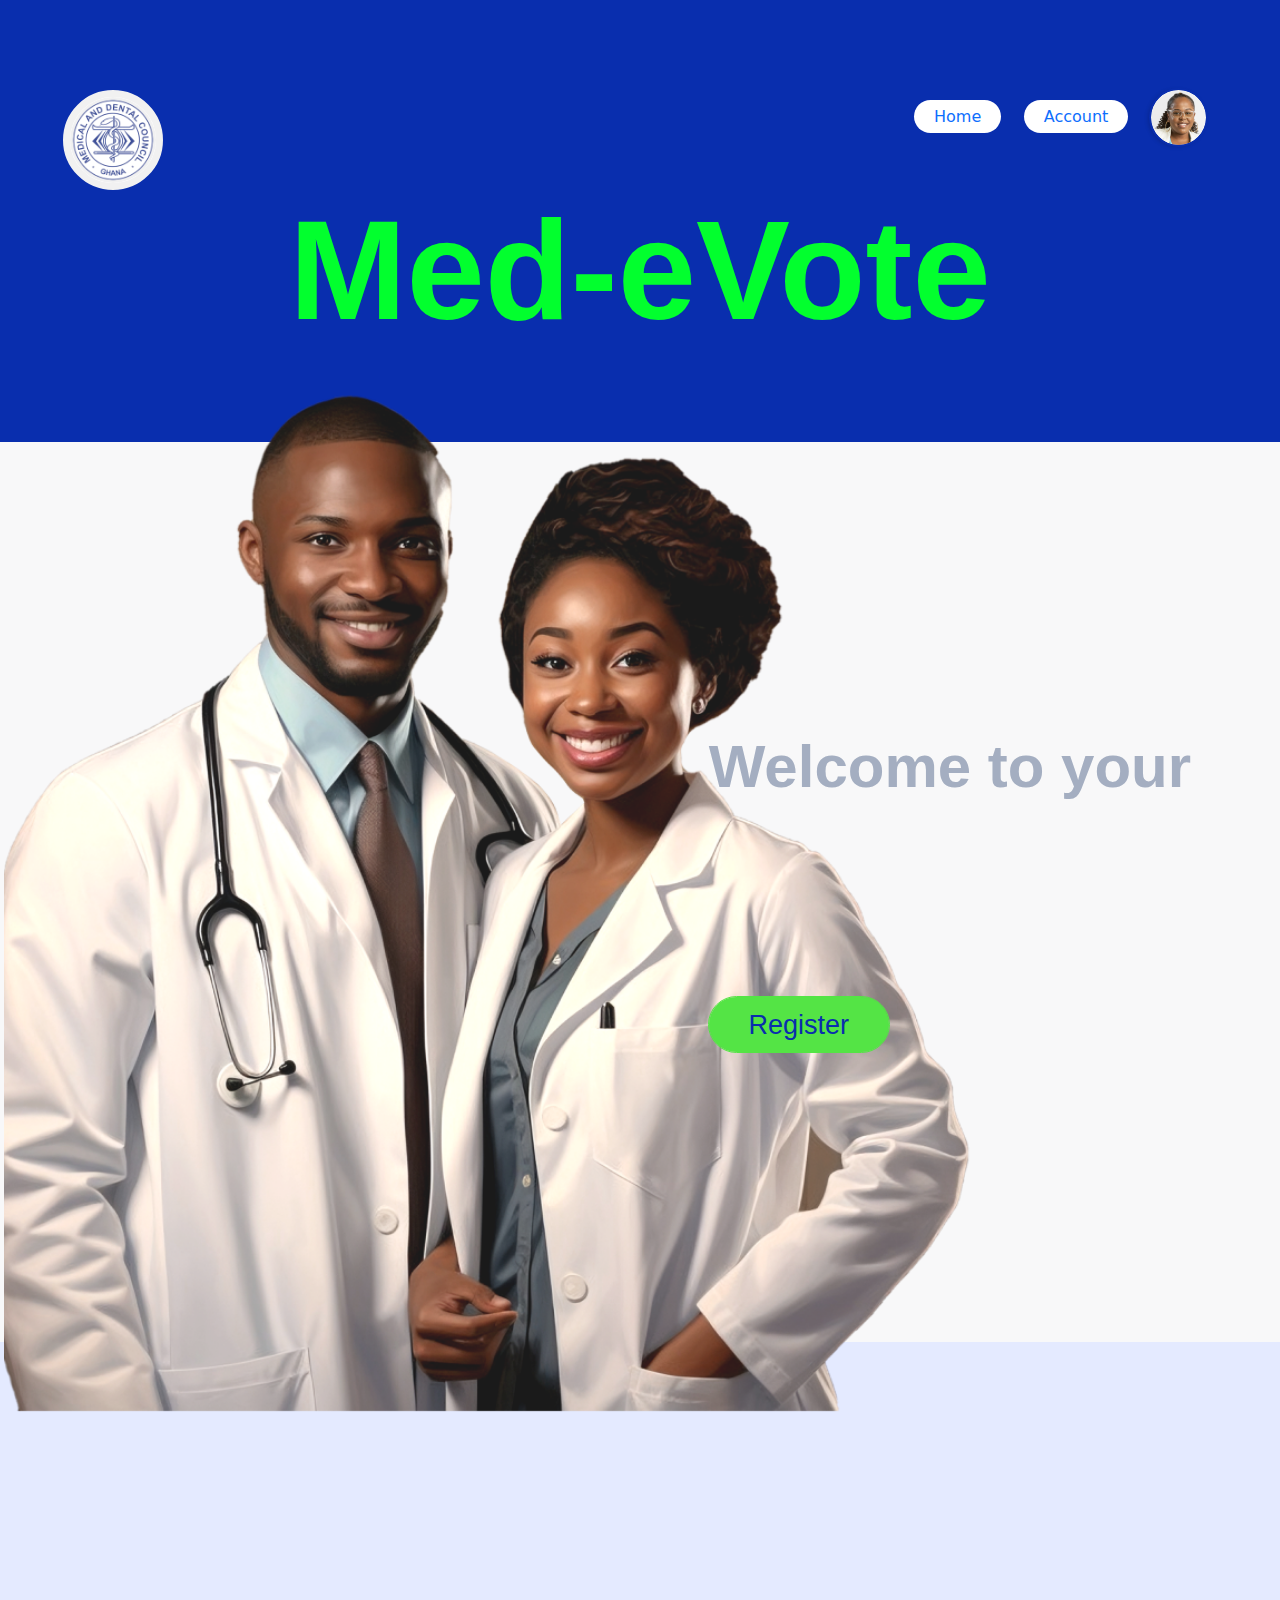
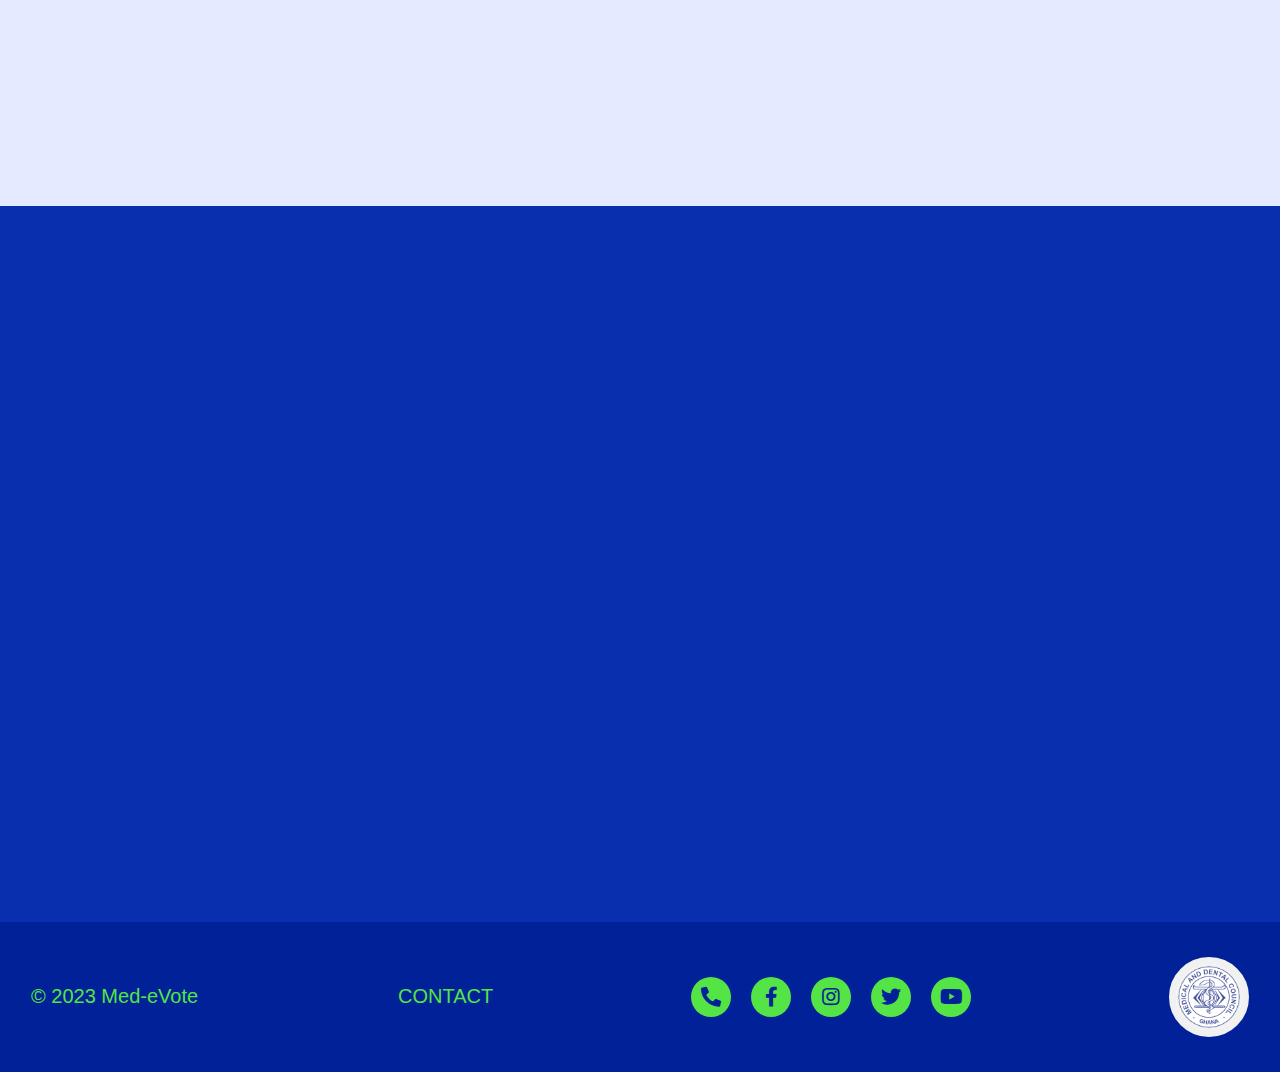
==== commit 6ec4d9d3: "Bug Fixes" ====
--- a/MedVoting/index.html
+++ b/MedVoting/index.html
@@ -48,12 +48,12 @@
       <div class="col-6 p-3 img-canvas" data-aos="fade-right" data-aos-delay="300">
         <img class="docs-side-profile" src="./assets/img/doctors-transformed 2 1.png" alt="">
       </div>
-      <div class="col-6 d-flex justify-content-center flex-column content-msg" data-aos="zoom-out-up" data-aos-delay="1200">
-        <h3 class="welcom-to-your">Welcome to your</h3>
-        <h3 class="mede-vote">Med-eVote</h3>
+      <div class="col-6 d-flex justify-content-center flex-column content-msg">
+        <h3 class="welcom-to-your" data-aos="fade-in-right" data-aos-delay="1200">Welcome to your</h3>
+        <h3 class="mede-vote" data-aos="fade-in-right" data-aos-delay="1500">Med-eVote</h3>
         <br id="screenresponsive">
         <br id="screenresponsive">
-        <p class="you-can-cast">
+        <p class="you-can-cast" data-aos="fade-in-right" data-aos-delay="1800">
           You can cast your vote from anywhere you are in Ghana.
         </p>
         <br>
@@ -63,7 +63,7 @@
     </section>
     <section class="body-2 d-flex" style="z-index: 55;">
       <div class="col-6 p-1">
-        <a class="frame-158" data-aos="zoom-out-up" href="#">
+        <a class="frame-158" data-aos="fade-up" href="#">
           <i class="fas fa-vote-yea"></i>
           <div class="summary-text">Cast Vote</div>
           <br id="screenresponsive">
@@ -73,7 +73,7 @@
         </a>
       </div>
       <div class="col-6 p-1">
-        <a class="frame-158" data-aos="zoom-out-up" href="#">
+        <a class="frame-158" data-aos="fade-up" href="#">
           <i class="fas fa-chart-line"></i>
   
           <div class="summary-text">See Results</div>
@@ -89,30 +89,11 @@
 
 
     <div class="body-3 row justify-content-center align-items-center flex-column">
-      <div class="mask-group" data-aos="fade-in">
-        <svg xmlns="http://www.w3.org/2000/svg" width="85" height="85" viewBox="0 0 145 144" fill="none" style="box-shadow: 2px 4px 8px #0000007c;border-radius:50px">
-          <g clip-path="url(#clip0_438_1731)">
-            <mask id="mask0_438_1731" style="mask-type:luminance" maskUnits="userSpaceOnUse" x="0" y="0" width="145" height="144">
-              <path d="M0.5 0H144.5V144H0.5V0Z" fill="white"/>
-              <path fill-rule="evenodd" clip-rule="evenodd" d="M72.5036 33.2311C72.5036 32.4967 72.7954 31.7923 73.3147 31.273C73.834 30.7537 74.5384 30.4619 75.2728 30.4619C83.4884 30.4619 91.5194 32.8981 98.3504 37.4624C105.181 42.0267 110.505 48.5141 113.649 56.1043C116.793 63.6945 117.616 72.0465 116.013 80.1041C114.41 88.1618 110.454 95.5632 104.645 101.372C98.8357 107.182 91.4343 111.138 83.3766 112.741C75.3189 114.343 66.9669 113.521 59.3768 110.377C51.7866 107.233 45.2992 101.909 40.7349 95.0779C36.1706 88.2469 33.7344 80.2159 33.7344 72.0004C33.7344 71.2659 34.0261 70.5616 34.5455 70.0422C35.0648 69.5229 35.7692 69.2311 36.5036 69.2311C37.2381 69.2311 37.9424 69.5229 38.4617 70.0422C38.9811 70.5616 39.2728 71.2659 39.2728 72.0004C39.2728 79.1205 41.3842 86.0807 45.3399 92.0009C49.2957 97.9211 54.9181 102.535 61.4962 105.26C68.0744 107.985 75.3128 108.698 82.2961 107.309C89.2794 105.92 95.694 102.491 100.729 97.4562C105.763 92.4215 109.192 86.0069 110.581 79.0236C111.97 72.0403 111.257 64.8019 108.532 58.2238C105.808 51.6456 101.194 46.0232 95.2734 42.0675C89.3532 38.1117 82.393 36.0004 75.2728 36.0004C74.5384 36.0004 73.834 35.7086 73.3147 35.1893C72.7954 34.67 72.5036 33.9656 72.5036 33.2311Z" fill="black"/>
-              <path d="M61.4225 34.6158C61.4225 35.7174 60.9848 36.774 60.2058 37.553C59.4268 38.332 58.3703 38.7696 57.2686 38.7696C56.167 38.7696 55.1104 38.332 54.3314 37.553C53.5524 36.774 53.1148 35.7174 53.1148 34.6158C53.1148 33.5141 53.5524 32.4575 54.3314 31.6785C55.1104 30.8995 56.167 30.4619 57.2686 30.4619C58.3703 30.4619 59.4268 30.8995 60.2058 31.6785C60.9848 32.4575 61.4225 33.5141 61.4225 34.6158ZM47.5763 42.9235C47.5763 44.0251 47.1387 45.0817 46.3597 45.8607C45.5807 46.6397 44.5241 47.0773 43.4225 47.0773C42.3208 47.0773 41.2643 46.6397 40.4853 45.8607C39.7063 45.0817 39.2686 44.0251 39.2686 42.9235C39.2686 41.8218 39.7063 40.7652 40.4853 39.9862C41.2643 39.2072 42.3208 38.7696 43.4225 38.7696C44.5241 38.7696 45.5807 39.2072 46.3597 39.9862C47.1387 40.7652 47.5763 41.8218 47.5763 42.9235ZM39.2686 56.7696C39.2686 57.3151 39.1612 57.8552 38.9524 58.3592C38.7437 58.8632 38.4377 59.3211 38.052 59.7068C37.6663 60.0925 37.2084 60.3985 36.7044 60.6073C36.2004 60.816 35.6603 60.9235 35.1148 60.9235C34.5693 60.9235 34.0291 60.816 33.5252 60.6073C33.0212 60.3985 32.5633 60.0925 32.1776 59.7068C31.7919 59.3211 31.4859 58.8632 31.2771 58.3592C31.0684 57.8552 30.9609 57.3151 30.9609 56.7696C30.9609 55.6679 31.3986 54.6114 32.1776 53.8324C32.9566 53.0534 34.0131 52.6158 35.1148 52.6158C36.2165 52.6158 37.273 53.0534 38.052 53.8324C38.831 54.6114 39.2686 55.6679 39.2686 56.7696Z" fill="black"/>
-              <path fill-rule="evenodd" clip-rule="evenodd" d="M50.0527 78.7799C50.3817 78.1233 50.4364 77.3629 50.2048 76.666C49.9732 75.969 49.4742 75.3927 48.8176 75.0636L37.7407 69.5251C37.0849 69.2028 36.3282 69.1528 35.6357 69.3859C34.9432 69.6191 34.3708 70.1165 34.0435 70.7698C33.7161 71.4231 33.6602 72.1793 33.888 72.8736C34.1157 73.5679 34.6087 74.1441 35.2594 74.4765L46.3364 80.015C46.993 80.344 47.7534 80.3987 48.4503 80.1671C49.1472 79.9355 49.7236 79.4365 50.0527 78.7799Z" fill="black"/>
-              <path fill-rule="evenodd" clip-rule="evenodd" d="M38.461 70.0402C38.7188 70.2974 38.9235 70.603 39.0631 70.9395C39.2027 71.2759 39.2745 71.6366 39.2745 72.0008C39.2745 72.3651 39.2027 72.7257 39.0631 73.0622C38.9235 73.3986 38.7188 73.7042 38.461 73.9614L30.1533 82.2691C29.8962 82.5266 29.5909 82.7309 29.2548 82.8704C28.9187 83.0099 28.5585 83.0818 28.1946 83.0821C27.8307 83.0823 27.4704 83.0109 27.1341 82.8719C26.7979 82.7329 26.4923 82.529 26.2348 82.2719C25.7148 81.7526 25.4224 81.0481 25.4219 80.3132C25.4216 79.9494 25.493 79.589 25.632 79.2528C25.771 78.9165 25.9749 78.6109 26.232 78.3534L34.5397 70.0458C34.797 69.7879 35.1025 69.5833 35.439 69.4436C35.7754 69.304 36.1361 69.2322 36.5003 69.2322C36.8646 69.2322 37.2253 69.304 37.5617 69.4436C37.8981 69.5833 38.2037 69.7879 38.461 70.0458V70.0402ZM75.2696 52.6162C76.004 52.6162 76.7084 52.908 77.2277 53.4273C77.747 53.9466 78.0388 54.651 78.0388 55.3854V72.0008C78.0388 72.7353 77.747 73.4396 77.2277 73.959C76.7084 74.4783 76.004 74.7701 75.2696 74.7701C74.5351 74.7701 73.8308 74.4783 73.3114 73.959C72.7921 73.4396 72.5003 72.7353 72.5003 72.0008V55.3854C72.5003 54.651 72.7921 53.9466 73.3114 53.4273C73.8308 52.908 74.5351 52.6162 75.2696 52.6162Z" fill="black"/>
-              <path fill-rule="evenodd" clip-rule="evenodd" d="M94.6538 72.0007C94.6538 72.7351 94.3621 73.4395 93.8428 73.9588C93.3234 74.4782 92.6191 74.7699 91.8846 74.7699H75.2692C74.5348 74.7699 73.8304 74.4782 73.3111 73.9588C72.7918 73.4395 72.5 72.7351 72.5 72.0007C72.5 71.2662 72.7918 70.5619 73.3111 70.0425C73.8304 69.5232 74.5348 69.2314 75.2692 69.2314H91.8846C92.6191 69.2314 93.3234 69.5232 93.8428 70.0425C94.3621 70.5619 94.6538 71.2662 94.6538 72.0007Z" fill="black"/>
-            </mask>
-            <g mask="url(#mask0_438_1731)">
-              <path d="M72.5 144C112.265 144 144.5 111.765 144.5 72C144.5 32.2355 112.265 0 72.5 0C32.7355 0 0.5 32.2355 0.5 72C0.5 111.765 32.7355 144 72.5 144Z" fill="#02FF2E"/>
-            </g>
-          </g>
-          <defs>
-            <clipPath id="clip0_438_1731">
-              <rect width="144" height="144" fill="white" transform="translate(0.5)"/>
-            </clipPath>
-          </defs>
-        </svg>
+      <div class="mask-group" data-aos="fade-up">
+        <i class="far fa-clock fa-spin"></i>
       </div>
-      <div class="_14" data-aos="fade-in">14</div>
-      <div class="days-more" data-aos="fade-in">Days More</div>
+      <div class="_14" data-aos="fade-up">14</div>
+      <div class="days-more" data-aos="fade-up">Days More</div>
     </div>
     
     <div class="footer">
--- a/MedVoting/css/style.css
+++ b/MedVoting/css/style.css
@@ -116,23 +116,23 @@
 .home-register-btn{
     background: var(--med-e-vote-bright-green, #54e445);
     border-radius: 59px;
-    padding: 15px 22px;
-    width: 200px;
-    height: 64px;
+    /* padding: 14px 18px; */
+    width: 180px;
+    height: 55px;
     outline: none;
     border: none;
     color: var(--med-e-vote-blue, #092eae);
     text-align: center;
-    font: 500 34px/20px "Inter", sans-serif;
+    font: 500 27px/18px "Inter", sans-serif;
     position: relative;
+    outline: 1px solid var(--med-e-vote-bright-green);
+    transition: all .3s ease-in;
+
 }
 .home-register-btn:hover{
     box-shadow: 2px 3px 5px #0000004d;
     outline: 4px solid var(--med-e-vote-bright-green);
     outline-offset: 5px;
-    position: relative;
-    top: -4px;
-    left: 3px;
     transition: all .3s ease-in;
 }
 
@@ -166,28 +166,28 @@
 
 .body-2 {
   background: var(--med-e-vote-light-blue, #e4eaff);
-  padding: 61px 51px 61px 51px;
-  gap: 33px;
+  padding: 51px 41px;
+  /* gap: 13px; */
 }
 .frame-158 {
   background: var(--med-e-vote-blue, #092eae);
   border-radius: 25px;
-  padding: 57px 43px 57px 43px;
-  width: 48%;
+  padding: 57px 43px;
+  margin: 0 6px;
   display: flex;
   justify-content: center;
   align-items: center;
   flex-direction: column;
+  text-decoration: none;
+}
+.frame-158 i{
+    font-size: 8vw;
+    color: var(--med-e-vote-bright-green);
 }
 
 .frame-158:hover{
-    outline: 4px solid var(--med-e-vote-blue);
-    outline-offset: 10px;
-    position: relative;
-    top: -5px;
-    left: 5px;
-    background-color: var(--med-e-vote-dark-blue, #002197);
-    transition: all .2s cubic-bezier(0.075, 0.82, 0.165, 1);
+    background: radial-gradient(var(--med-e-vote-blue, #092eae),var(--med-e-vote-dark-blue, #002197));
+    transition: all .03s cubic-bezier(0.075, 0.82, 0.165, 1);
 }
 
 .summary-text {
@@ -206,13 +206,13 @@
 
 .body-3 {
   background: var(--med-e-vote-blue, #092eae);
-  padding: 40px 0px ;
+  padding: 61px 0px ;
 }
 
 
 .mask-group {
   width: fit-content;
-  height: 144px;
+  height: 120px;
   position: static;
 }
 
@@ -223,36 +223,25 @@
   position: relative;
   width: 655px;
 }
-.days-more::before {  
-    transform: scaleX(0);
-    transform-origin: bottom right;
-  }
-  
-  .days-more:hover::before {
-    transform: scaleX(1);
-    transform-origin: bottom left;
-  }
-  
-  .days-more::before {
-    content: " ";
-    display: block;
-    position: absolute;
-    top: 0; right: 0; bottom: 0; left: 0;
-    inset: 0 0 0 0;
-    border-radius: 45px;
-    background: var(--med-e-vote-bright-green);
-    z-index: -1;
-    transition: transform .3s ease;
-  }
 
 .days-more {
-  color: var(--adm-off-white-texts, #d6d6d6);
+  color: var(--adm-off-white-texts, #f3f3f3);
   text-align: center;
   font: 400 64px "Inter", sans-serif;
   position: relative;
   padding: 8px 17px;
-
+  transition:all .3s cubic-bezier(0.075, 0.82, 0.165, 1);
   width: fit-content;
+  /* transition: all .3s ease-in; */
+  border-radius: 50px;
+
+}
+.days-more:hover{
+    /* box-shadow: 2px 3px 5px #0000004d; */
+    border-radius: 50px;
+    outline: 4px solid var(--med-e-vote-bright-green);
+    outline-offset: 5px;
+    transition:all .3s cubic-bezier(0.075, 0.82, 0.165, 1);
 }
 
 .footer-inner {
@@ -290,8 +279,11 @@
     align-items: center;
     text-decoration: none;
     margin: 4px 10px;
+    transition: all 2s cubic-bezier(0.075, 0.82, 0.165, 1);
     
 }
+
+
 
 .social-item:hover{
     background-color: white;
@@ -300,20 +292,32 @@
     transform: scale(1.1);
     /* position: relative; */
     /* top: -4px; */
-    transition: all .3s ease-in;
+    transition: all 2s cubic-bezier(0.075, 0.82, 0.165, 1);
 
 }
 
 .img-canvas{
-    height: 103vh;
+    height: 100vh;
 }
 .content-msg{
-    padding: 5rem;
-}
-
-@media only screen and (max-width: 684px) {
+    padding: 4.3rem;
+}
+
+.mask-group i{
+    font-size: 95px;
+    background: var(--med-e-vote-bright-green);
+    color: var(--med-e-vote-blue);
+    height: 100px;
+    width: 100px;
+    display: flex;
+    justify-content: center;
+    align-items: center;
+    border-radius: 85px;
+}
+
+@media only screen and (max-width: 1018px) {
     .nav {
-      width: 70%;
+      width: 40%;
     }
     .banner{
         padding: 10vh 5vh;
@@ -326,9 +330,9 @@
         padding: 5px 15px;
     }
     .docs-side-profile{
-        height: 78vh;
-        top:-72px;
-        left: 25%;
+        height: 87vh;
+        /* top:-72px;
+        left: 25%; */
     }
     .img-canvas{
         height: 61vh;
@@ -345,7 +349,7 @@
         font: 700 45px "Inter", sans-serif;
       }
       .home-register-btn{
-        padding: 8px 12px;
+        /* padding: 8px 12px; */
         width: 150px;
         height: 52px;
         text-align: center;
@@ -360,13 +364,294 @@
     }
 }
 
-@media only screen and (max-width: 856px) {
+@media only screen and (max-width: 846px) {
+    .nav {
+        width: 50%;
+      }
+      .banner{
+          padding: 8vh 4vh;
+      }
+
+    .docs-side-profile{
+        height: 82vh;
+        top: -70px;
+    }
+
+    .img-canvas{
+        height: 69vh;
+    }
+
+    .welcom-to-your {
+        color: var(--med-e-vote-blue-gray, #a4aec1);
+        font: 700 35px "Inter", sans-serif;
+      }
+      .mede-vote {
+        color: var(--med-e-vote-blue, #092eae);
+        font: 700 35px "Inter", sans-serif;
+      }
+      .home-register-btn{
+        /* padding: 8px 12px; */
+        width: 130px;
+        height: 45px;
+        text-align: center;
+        font: 500 24px "Inter", sans-serif;
+        position: relative;
+    }
+
+    .summary-text{
+        font-size: 35px;
+    }
+    .summer-inn-text{
+        font-size: 18px;
+    }
+
+    ._14{
+        font-size: 200px;
+        width: fit-content;
+    }
+
+    .days-more{
+        font-size: 44px;
+    }
+    .social-item{
+        height: 30px;
+        width: 30px;
+        font-size: 15px;
+        margin: 2px;
+    }
+    .logo-mdc2{
+        width: 50px;
+        height: 50px;
+    }
+}
+
+@media only screen and (max-width: 748px) {
+    .nav {
+        width: 58%;
+      }
+    .docs-side-profile{
+        height: 64vh;
+        top: -70px;
+    }
+
+    .img-canvas{
+        height: 45vh;
+    }
+
+    .welcom-to-your {
+        color: var(--med-e-vote-blue-gray, #a4aec1);
+        font: 700 25px "Inter", sans-serif;
+      }
+      .mede-vote {
+        color: var(--med-e-vote-blue, #092eae);
+        font: 700 25px "Inter", sans-serif;
+      }
+      .home-register-btn{
+        /* padding: 8px 12px; */
+        width: 120px;
+        height: 35px;
+        text-align: center;
+        font: 500 20px "Inter", sans-serif;
+        position: relative;
+    }
+    #screenresponsive{
+        display: none;
+    }
+    .summary-text{
+        font-size: 28px;
+    }
+    .summer-inn-text{
+        font-size: 18px;
+    }
+
     .frame-158{
-        width: 100%;
-    }
-}
-
-@media only screen and (max-width: 512px) {
+        padding: 37px 18px;
+    }
+    .body-2{
+        padding: 31px 15px;
+    }
+    .you-can-cast{
+        font-size: 18px;
+        margin: 0;
+    }
+    .social-item{
+        height: 30px;
+        width: 30px;
+        font-size: 15px;
+        margin: 2px;
+    }
+    .logo-mdc2{
+        width: 50px;
+        height: 50px;
+    }
+    .contact{
+        font-size: 18px;
+    }
+    .footer-inner{
+        padding: 15px 21px;
+    }
+}
+
+ @media only screen and (max-width: 636px) {
+    .logo-mdc{
+        height: 50px;
+        width: 50px;
+    }
+    .nav ul .nav-item{
+        padding: 2px 10px;
+    }
+    .profile-icon{
+        width: 46px;
+        height: 46px;
+    }
+    .nav {
+        width: 65%;
+      }
+
+    .docs-side-profile{
+        height: 48vh;
+        top: -53px;
+    }
+
+    .img-canvas{
+        height: 25vh;
+    }
+    .welcom-to-your {
+        color: var(--med-e-vote-blue-gray, #a4aec1);
+        font: 700 20px "Inter", sans-serif;
+        margin: 0;
+      }
+      .mede-vote {
+        color: var(--med-e-vote-blue, #092eae);
+        font: 700 20px "Inter", sans-serif;
+        margin: 0;
+      }
+
+      .you-can-cast{
+        font-size: 15px;
+        margin: 0;
+    }
+
+    .content-msg{
+        padding: 1.4rem;
+    }
+    .summary-text{
+        font-size: 18px;
+    }
+    .summer-inn-text{
+        font-size: 15px;
+    }
+
+    .frame-158{
+        padding: 27px 15px;
+    }
+    .body-2{
+        padding: 21px 10px;
+    }
+    .you-can-cast{
+        font-size: 15px;
+        margin: 0;
+    }
+
+    .social-item{
+        height: 24px;
+        width: 24px;
+        font-size: 15px;
+        margin: 3px;
+    }
+    .logo-mdc2{
+        width: 45px;
+        height: 45px;
+    }
+    .contact{
+        font-size: 13px;
+    }
+    .footer-inner{
+        padding: 0px 39px;
+    }
+    .mask-group i{
+        font-size: 55px;
+
+        height: 60px;
+        width: 60px;
+    }
+ }
+ @media only screen and (max-width: 464px) {
+    .logo-mdc{
+        height: 45px;
+        width: 45px;
+    }
+    .nav ul .nav-item{
+        padding: 2px 10px;
+        font-size: 13px;
+    }
+    .profile-icon{
+        width: 37px;
+        height: 37px;
+    }
+    .nav {
+        width: 70%;
+      }
+      .frame-158 i{
+        font-size: 10vw;
+      }
+
+    .docs-side-profile{
+        height: 40vh;
+        top: -43px;
+    }
+
+    .img-canvas{
+        height: 25vh;
+    }
+    .welcom-to-your {
+        color: var(--med-e-vote-blue-gray, #a4aec1);
+        font: 700 16px "Inter", sans-serif;
+        margin: 0;
+      }
+      .mede-vote {
+        color: var(--med-e-vote-blue, #092eae);
+        font: 700 16px "Inter", sans-serif;
+        margin: 0;
+      }
+
+      .you-can-cast{
+        font-size: 13px;
+        margin: 0;
+    }
+
+    .content-msg{
+        padding: 1.1rem;
+        height: 32vh;
+    }
+    .summary-text{
+        font-size: 15px;
+        margin-bottom: 6px;
+    }
+    .summer-inn-text{
+        font-size: 13px;
+    }
+
+    .frame-158{
+        padding: 15px 6px;
+    }
+    .body-2{
+        padding: 17px 6px;
+    }
+    .you-can-cast{
+        font-size: 13px;
+        margin: 0;
+    }
+    .home-register-btn{
+        padding: 5px 12px;
+        width: 80px;
+        height: 40px;
+        text-align: center;
+        font: 500 13px "Inter", sans-serif;
+        position: relative;
+    }
+}
+/* @media only screen and (max-width: 512px) {
     .nav {
         width: 70%;
     }
@@ -402,4 +687,4 @@
         width: 60px;
         height: 60px;
     }
-}+} */--- a/MedVoting/css/style.css
+++ b/MedVoting/css/style.css
@@ -116,23 +116,23 @@
 .home-register-btn{
     background: var(--med-e-vote-bright-green, #54e445);
     border-radius: 59px;
-    padding: 15px 22px;
-    width: 200px;
-    height: 64px;
+    /* padding: 14px 18px; */
+    width: 180px;
+    height: 55px;
     outline: none;
     border: none;
     color: var(--med-e-vote-blue, #092eae);
     text-align: center;
-    font: 500 34px/20px "Inter", sans-serif;
+    font: 500 27px/18px "Inter", sans-serif;
     position: relative;
+    outline: 1px solid var(--med-e-vote-bright-green);
+    transition: all .3s ease-in;
+
 }
 .home-register-btn:hover{
     box-shadow: 2px 3px 5px #0000004d;
     outline: 4px solid var(--med-e-vote-bright-green);
     outline-offset: 5px;
-    position: relative;
-    top: -4px;
-    left: 3px;
     transition: all .3s ease-in;
 }
 
@@ -166,28 +166,28 @@
 
 .body-2 {
   background: var(--med-e-vote-light-blue, #e4eaff);
-  padding: 61px 51px 61px 51px;
-  gap: 33px;
+  padding: 51px 41px;
+  /* gap: 13px; */
 }
 .frame-158 {
   background: var(--med-e-vote-blue, #092eae);
   border-radius: 25px;
-  padding: 57px 43px 57px 43px;
-  width: 48%;
+  padding: 57px 43px;
+  margin: 0 6px;
   display: flex;
   justify-content: center;
   align-items: center;
   flex-direction: column;
+  text-decoration: none;
+}
+.frame-158 i{
+    font-size: 8vw;
+    color: var(--med-e-vote-bright-green);
 }
 
 .frame-158:hover{
-    outline: 4px solid var(--med-e-vote-blue);
-    outline-offset: 10px;
-    position: relative;
-    top: -5px;
-    left: 5px;
-    background-color: var(--med-e-vote-dark-blue, #002197);
-    transition: all .2s cubic-bezier(0.075, 0.82, 0.165, 1);
+    background: radial-gradient(var(--med-e-vote-blue, #092eae),var(--med-e-vote-dark-blue, #002197));
+    transition: all .03s cubic-bezier(0.075, 0.82, 0.165, 1);
 }
 
 .summary-text {
@@ -206,13 +206,13 @@
 
 .body-3 {
   background: var(--med-e-vote-blue, #092eae);
-  padding: 40px 0px ;
+  padding: 61px 0px ;
 }
 
 
 .mask-group {
   width: fit-content;
-  height: 144px;
+  height: 120px;
   position: static;
 }
 
@@ -223,36 +223,25 @@
   position: relative;
   width: 655px;
 }
-.days-more::before {  
-    transform: scaleX(0);
-    transform-origin: bottom right;
-  }
-  
-  .days-more:hover::before {
-    transform: scaleX(1);
-    transform-origin: bottom left;
-  }
-  
-  .days-more::before {
-    content: " ";
-    display: block;
-    position: absolute;
-    top: 0; right: 0; bottom: 0; left: 0;
-    inset: 0 0 0 0;
-    border-radius: 45px;
-    background: var(--med-e-vote-bright-green);
-    z-index: -1;
-    transition: transform .3s ease;
-  }
 
 .days-more {
-  color: var(--adm-off-white-texts, #d6d6d6);
+  color: var(--adm-off-white-texts, #f3f3f3);
   text-align: center;
   font: 400 64px "Inter", sans-serif;
   position: relative;
   padding: 8px 17px;
-
+  transition:all .3s cubic-bezier(0.075, 0.82, 0.165, 1);
   width: fit-content;
+  /* transition: all .3s ease-in; */
+  border-radius: 50px;
+
+}
+.days-more:hover{
+    /* box-shadow: 2px 3px 5px #0000004d; */
+    border-radius: 50px;
+    outline: 4px solid var(--med-e-vote-bright-green);
+    outline-offset: 5px;
+    transition:all .3s cubic-bezier(0.075, 0.82, 0.165, 1);
 }
 
 .footer-inner {
@@ -290,8 +279,11 @@
     align-items: center;
     text-decoration: none;
     margin: 4px 10px;
+    transition: all 2s cubic-bezier(0.075, 0.82, 0.165, 1);
     
 }
+
+
 
 .social-item:hover{
     background-color: white;
@@ -300,20 +292,32 @@
     transform: scale(1.1);
     /* position: relative; */
     /* top: -4px; */
-    transition: all .3s ease-in;
+    transition: all 2s cubic-bezier(0.075, 0.82, 0.165, 1);
 
 }
 
 .img-canvas{
-    height: 103vh;
+    height: 100vh;
 }
 .content-msg{
-    padding: 5rem;
-}
-
-@media only screen and (max-width: 684px) {
+    padding: 4.3rem;
+}
+
+.mask-group i{
+    font-size: 95px;
+    background: var(--med-e-vote-bright-green);
+    color: var(--med-e-vote-blue);
+    height: 100px;
+    width: 100px;
+    display: flex;
+    justify-content: center;
+    align-items: center;
+    border-radius: 85px;
+}
+
+@media only screen and (max-width: 1018px) {
     .nav {
-      width: 70%;
+      width: 40%;
     }
     .banner{
         padding: 10vh 5vh;
@@ -326,9 +330,9 @@
         padding: 5px 15px;
     }
     .docs-side-profile{
-        height: 78vh;
-        top:-72px;
-        left: 25%;
+        height: 87vh;
+        /* top:-72px;
+        left: 25%; */
     }
     .img-canvas{
         height: 61vh;
@@ -345,7 +349,7 @@
         font: 700 45px "Inter", sans-serif;
       }
       .home-register-btn{
-        padding: 8px 12px;
+        /* padding: 8px 12px; */
         width: 150px;
         height: 52px;
         text-align: center;
@@ -360,13 +364,294 @@
     }
 }
 
-@media only screen and (max-width: 856px) {
+@media only screen and (max-width: 846px) {
+    .nav {
+        width: 50%;
+      }
+      .banner{
+          padding: 8vh 4vh;
+      }
+
+    .docs-side-profile{
+        height: 82vh;
+        top: -70px;
+    }
+
+    .img-canvas{
+        height: 69vh;
+    }
+
+    .welcom-to-your {
+        color: var(--med-e-vote-blue-gray, #a4aec1);
+        font: 700 35px "Inter", sans-serif;
+      }
+      .mede-vote {
+        color: var(--med-e-vote-blue, #092eae);
+        font: 700 35px "Inter", sans-serif;
+      }
+      .home-register-btn{
+        /* padding: 8px 12px; */
+        width: 130px;
+        height: 45px;
+        text-align: center;
+        font: 500 24px "Inter", sans-serif;
+        position: relative;
+    }
+
+    .summary-text{
+        font-size: 35px;
+    }
+    .summer-inn-text{
+        font-size: 18px;
+    }
+
+    ._14{
+        font-size: 200px;
+        width: fit-content;
+    }
+
+    .days-more{
+        font-size: 44px;
+    }
+    .social-item{
+        height: 30px;
+        width: 30px;
+        font-size: 15px;
+        margin: 2px;
+    }
+    .logo-mdc2{
+        width: 50px;
+        height: 50px;
+    }
+}
+
+@media only screen and (max-width: 748px) {
+    .nav {
+        width: 58%;
+      }
+    .docs-side-profile{
+        height: 64vh;
+        top: -70px;
+    }
+
+    .img-canvas{
+        height: 45vh;
+    }
+
+    .welcom-to-your {
+        color: var(--med-e-vote-blue-gray, #a4aec1);
+        font: 700 25px "Inter", sans-serif;
+      }
+      .mede-vote {
+        color: var(--med-e-vote-blue, #092eae);
+        font: 700 25px "Inter", sans-serif;
+      }
+      .home-register-btn{
+        /* padding: 8px 12px; */
+        width: 120px;
+        height: 35px;
+        text-align: center;
+        font: 500 20px "Inter", sans-serif;
+        position: relative;
+    }
+    #screenresponsive{
+        display: none;
+    }
+    .summary-text{
+        font-size: 28px;
+    }
+    .summer-inn-text{
+        font-size: 18px;
+    }
+
     .frame-158{
-        width: 100%;
-    }
-}
-
-@media only screen and (max-width: 512px) {
+        padding: 37px 18px;
+    }
+    .body-2{
+        padding: 31px 15px;
+    }
+    .you-can-cast{
+        font-size: 18px;
+        margin: 0;
+    }
+    .social-item{
+        height: 30px;
+        width: 30px;
+        font-size: 15px;
+        margin: 2px;
+    }
+    .logo-mdc2{
+        width: 50px;
+        height: 50px;
+    }
+    .contact{
+        font-size: 18px;
+    }
+    .footer-inner{
+        padding: 15px 21px;
+    }
+}
+
+ @media only screen and (max-width: 636px) {
+    .logo-mdc{
+        height: 50px;
+        width: 50px;
+    }
+    .nav ul .nav-item{
+        padding: 2px 10px;
+    }
+    .profile-icon{
+        width: 46px;
+        height: 46px;
+    }
+    .nav {
+        width: 65%;
+      }
+
+    .docs-side-profile{
+        height: 48vh;
+        top: -53px;
+    }
+
+    .img-canvas{
+        height: 25vh;
+    }
+    .welcom-to-your {
+        color: var(--med-e-vote-blue-gray, #a4aec1);
+        font: 700 20px "Inter", sans-serif;
+        margin: 0;
+      }
+      .mede-vote {
+        color: var(--med-e-vote-blue, #092eae);
+        font: 700 20px "Inter", sans-serif;
+        margin: 0;
+      }
+
+      .you-can-cast{
+        font-size: 15px;
+        margin: 0;
+    }
+
+    .content-msg{
+        padding: 1.4rem;
+    }
+    .summary-text{
+        font-size: 18px;
+    }
+    .summer-inn-text{
+        font-size: 15px;
+    }
+
+    .frame-158{
+        padding: 27px 15px;
+    }
+    .body-2{
+        padding: 21px 10px;
+    }
+    .you-can-cast{
+        font-size: 15px;
+        margin: 0;
+    }
+
+    .social-item{
+        height: 24px;
+        width: 24px;
+        font-size: 15px;
+        margin: 3px;
+    }
+    .logo-mdc2{
+        width: 45px;
+        height: 45px;
+    }
+    .contact{
+        font-size: 13px;
+    }
+    .footer-inner{
+        padding: 0px 39px;
+    }
+    .mask-group i{
+        font-size: 55px;
+
+        height: 60px;
+        width: 60px;
+    }
+ }
+ @media only screen and (max-width: 464px) {
+    .logo-mdc{
+        height: 45px;
+        width: 45px;
+    }
+    .nav ul .nav-item{
+        padding: 2px 10px;
+        font-size: 13px;
+    }
+    .profile-icon{
+        width: 37px;
+        height: 37px;
+    }
+    .nav {
+        width: 70%;
+      }
+      .frame-158 i{
+        font-size: 10vw;
+      }
+
+    .docs-side-profile{
+        height: 40vh;
+        top: -43px;
+    }
+
+    .img-canvas{
+        height: 25vh;
+    }
+    .welcom-to-your {
+        color: var(--med-e-vote-blue-gray, #a4aec1);
+        font: 700 16px "Inter", sans-serif;
+        margin: 0;
+      }
+      .mede-vote {
+        color: var(--med-e-vote-blue, #092eae);
+        font: 700 16px "Inter", sans-serif;
+        margin: 0;
+      }
+
+      .you-can-cast{
+        font-size: 13px;
+        margin: 0;
+    }
+
+    .content-msg{
+        padding: 1.1rem;
+        height: 32vh;
+    }
+    .summary-text{
+        font-size: 15px;
+        margin-bottom: 6px;
+    }
+    .summer-inn-text{
+        font-size: 13px;
+    }
+
+    .frame-158{
+        padding: 15px 6px;
+    }
+    .body-2{
+        padding: 17px 6px;
+    }
+    .you-can-cast{
+        font-size: 13px;
+        margin: 0;
+    }
+    .home-register-btn{
+        padding: 5px 12px;
+        width: 80px;
+        height: 40px;
+        text-align: center;
+        font: 500 13px "Inter", sans-serif;
+        position: relative;
+    }
+}
+/* @media only screen and (max-width: 512px) {
     .nav {
         width: 70%;
     }
@@ -402,4 +687,4 @@
         width: 60px;
         height: 60px;
     }
-}+} */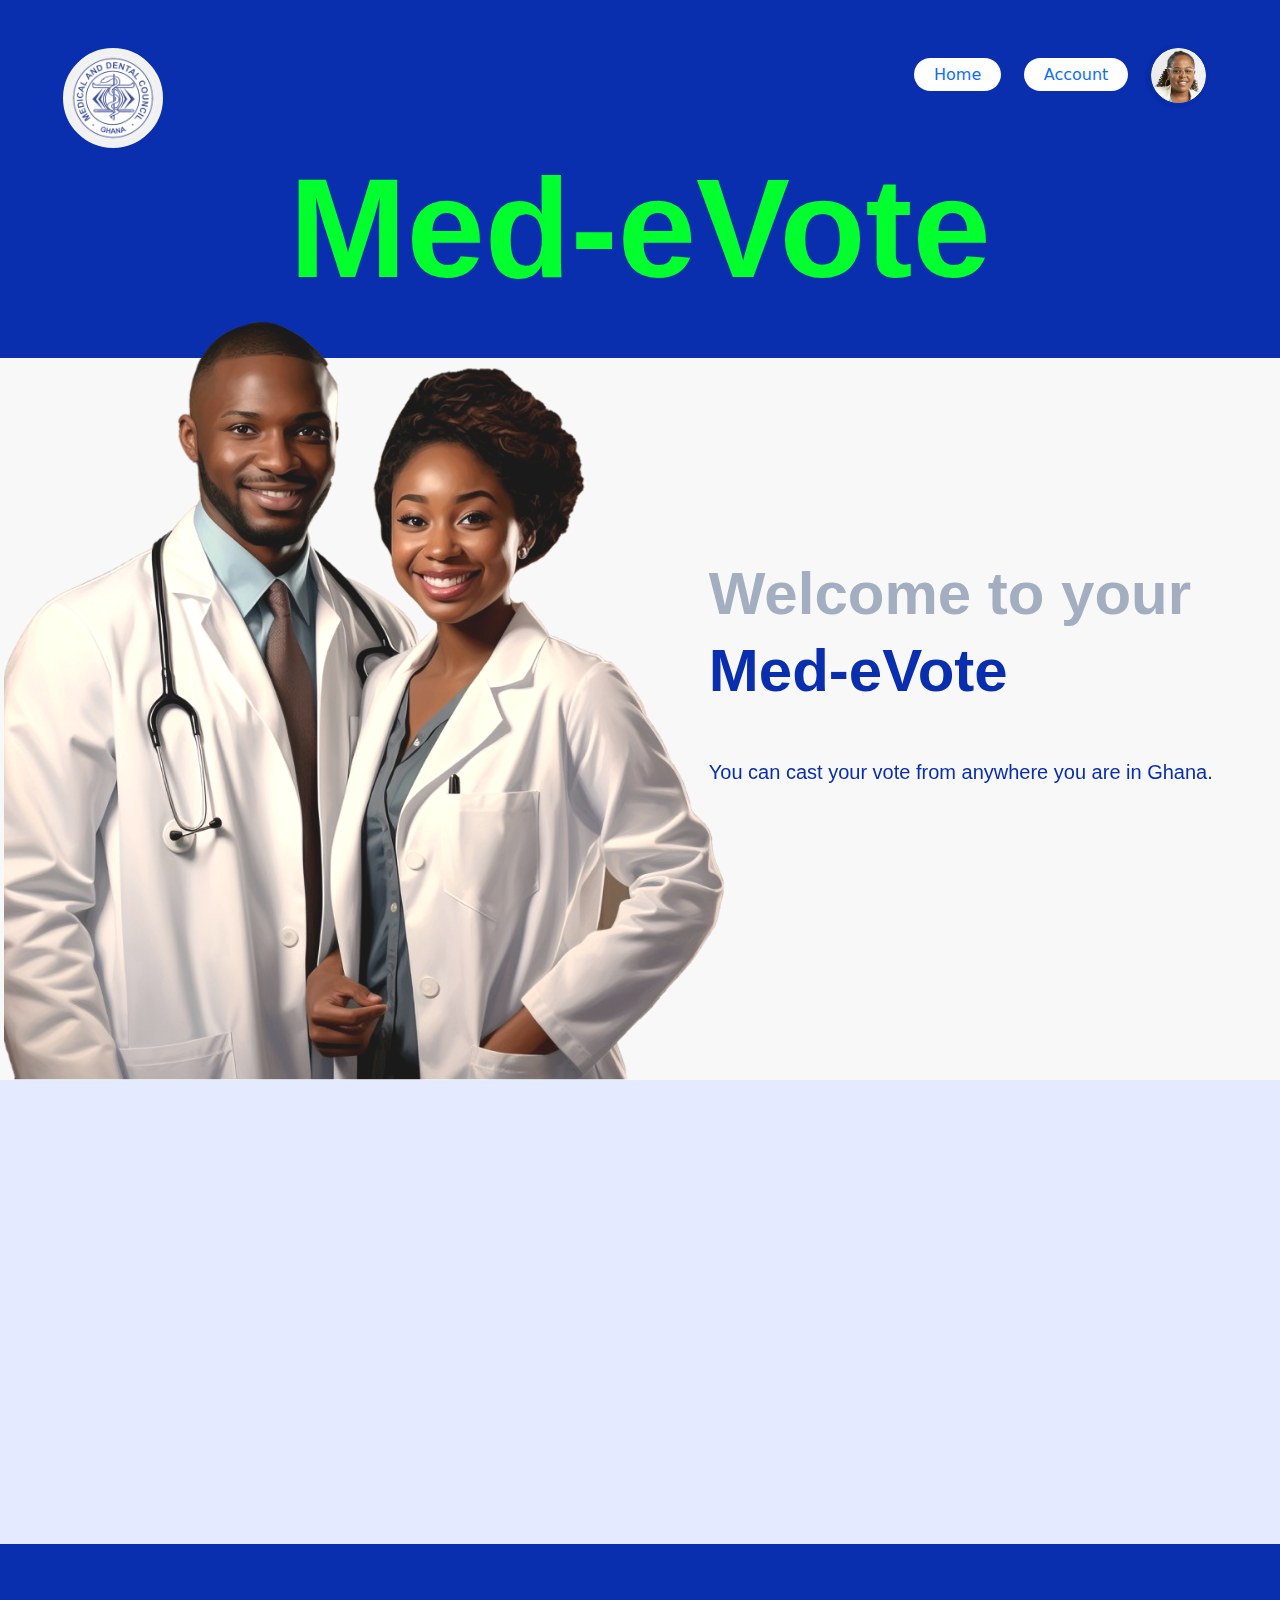
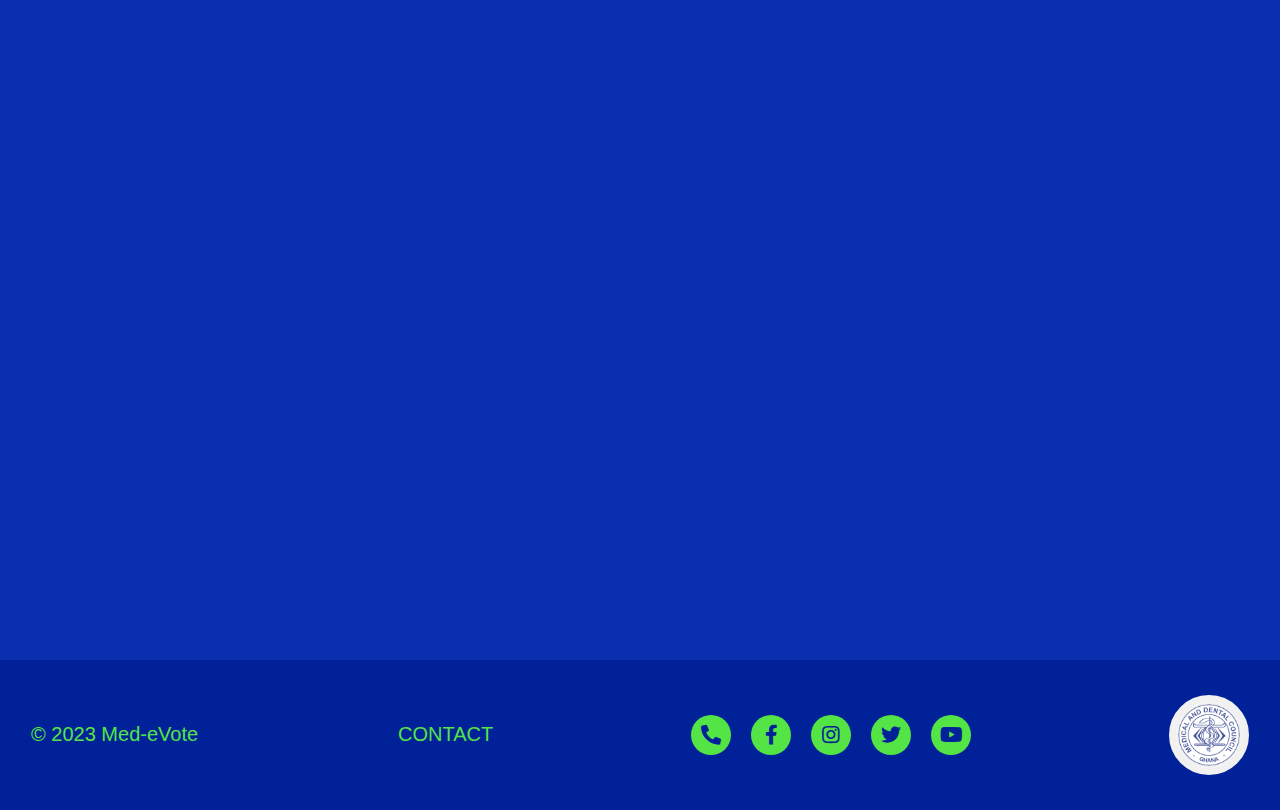
==== commit 950240e1: "#Fixes 2" ====
--- a/MedVoting/index.html
+++ b/MedVoting/index.html
@@ -57,7 +57,7 @@
           You can cast your vote from anywhere you are in Ghana.
         </p>
         <br>
-        <button class="home-register-btn">Register</button>
+        <button class="home-register-btn" data-aos="fade-in-right" data-aos-delay="2100">Register</button>
       </div>
       
     </section>
--- a/MedVoting/css/style.css
+++ b/MedVoting/css/style.css
@@ -1,13 +1,22 @@
-@import url('https://fonts.cdnfonts.com/css/halloween-spooky');
-@import url(https://fonts.googleapis.com/css?family=Denk+One);
-@import url('https://fonts.googleapis.com/css?family=Nosifer&display=swap');
-
 :root{
     --med-e-vote-blue:#092eae;
     --med-e-vote-bright-green: #54E445;
     --med-e-vote-gray: #DFE6F3;
 }
 
+::-webkit-scrollbar {
+    width: 9px;
+}
+ 
+::-webkit-scrollbar-track {
+    -webkit-box-shadow: inset 0 0 6px rgba(0,0,0,0.3);
+}
+ 
+::-webkit-scrollbar-thumb {
+  background-color: var(--med-e-vote-blue);
+  border-radius: 50px;
+  /* outline: 1px solid slategrey; */
+}
 .home-med-e-vote,
 .home-med-e-vote * {
   box-sizing: border-box;
@@ -21,7 +30,7 @@
 
 .banner {
   background: var(--med-e-vote-blue, #092eae);
-  padding: 10vh 7vh;
+  padding: 3rem 7vh;
   gap: 44px;
   align-items: center;
   justify-content: flex-start;
@@ -119,7 +128,7 @@
     /* padding: 14px 18px; */
     width: 180px;
     height: 55px;
-    outline: none;
+    /* outline: none; */
     border: none;
     color: var(--med-e-vote-blue, #092eae);
     text-align: center;
@@ -129,15 +138,32 @@
     transition: all .3s ease-in;
 
 }
-.home-register-btn:hover{
+.home-register-btn::before {
+    content: "";
+    position: absolute;
+    top: -10px;
+    left: -10px;
+    right: -10px;
+    bottom: -10px;
+    border: 4px solid var(--med-e-vote-bright-green);
+    border-radius: 59px;
+    opacity: 0;
+    transition: opacity 0.5s ease-in-out;
+  }
+  .home-register-btn:not(:hover) {
+    transition: all 0.3s ease-in; /* Apply a shorter transition time for smooth exit from hover */
+  }
+  
+  .home-register-btn:hover::before {
+    opacity: 1;
+  }
+  
+  .home-register-btn:hover {
     box-shadow: 2px 3px 5px #0000004d;
-    outline: 4px solid var(--med-e-vote-bright-green);
-    outline-offset: 5px;
-    transition: all .3s ease-in;
-}
+  }
 
 .docs-side-profile{
-    height: 120vh;
+    height: 30rem;
     top: -110px;
     position: absolute;
 }
@@ -225,24 +251,43 @@
 }
 
 .days-more {
+  border-radius: 50px;
   color: var(--adm-off-white-texts, #f3f3f3);
   text-align: center;
   font: 400 64px "Inter", sans-serif;
   position: relative;
   padding: 8px 17px;
-  transition:all .3s cubic-bezier(0.075, 0.82, 0.165, 1);
   width: fit-content;
+  /* outline: 0px solid var(--med-e-vote-bright-green); */
+  /* outline-offset: 0px; */
   /* transition: all .3s ease-in; */
-  border-radius: 50px;
-
-}
-.days-more:hover{
-    /* box-shadow: 2px 3px 5px #0000004d; */
+  transition:all 0.3s cubic-bezier(0.075, 0.82, 0.165, 1);
+
+}
+
+.days-more::before {
+    content: "";
+    position: absolute;
+    top: -5px;
+    left: -5px;
+    right: -5px;
+    bottom: -5px;
+    border: 4px solid var(--med-e-vote-bright-green);
     border-radius: 50px;
-    outline: 4px solid var(--med-e-vote-bright-green);
-    outline-offset: 5px;
-    transition:all .3s cubic-bezier(0.075, 0.82, 0.165, 1);
-}
+    opacity: 0; /* Initially hidden */
+    transition: opacity 0.5s ease-in-out;
+  }
+  
+  .days-more:hover::before {
+    opacity: 1; /* Show the outline on hover */
+  }
+  
+  .days-more:hover {
+    box-shadow: 2px 3px 5px #0000004d;
+  }
+.days-more:not(:hover) {
+    transition: all 0.5s ease-in; /* Apply a shorter transition time for smooth exit from hover */
+  }
 
 .footer-inner {
   background: var(--med-e-vote-dark-blue, #002197);
@@ -297,7 +342,7 @@
 }
 
 .img-canvas{
-    height: 100vh;
+    height: 30.3rem;
 }
 .content-msg{
     padding: 4.3rem;
@@ -314,13 +359,23 @@
     align-items: center;
     border-radius: 85px;
 }
-
-@media only screen and (max-width: 1018px) {
+@media only screen and (max-width: 1865px) {
+    .docs-side-profile{
+        height: 50.4rem;
+        top:-84px;
+        /* left: 25%; */
+    }
+    .img-canvas{
+        height: 45.1rem;
+    }
+}
+
+@media only screen and (max-width: 1265px) {
     .nav {
       width: 40%;
     }
     .banner{
-        padding: 10vh 5vh;
+        padding: 3rem 5vh;
     }
     .logo-mdc{
         width: 70px;
@@ -330,12 +385,12 @@
         padding: 5px 15px;
     }
     .docs-side-profile{
-        height: 87vh;
-        /* top:-72px;
-        left: 25%; */
+        height: 30rem;
+        top:-64px;
+        /* left: 25%; */
     }
     .img-canvas{
-        height: 61vh;
+        height: 26rem;
     }
     .content-msg{
         padding: 2rem;
@@ -373,12 +428,12 @@
       }
 
     .docs-side-profile{
-        height: 82vh;
+        height: 25.9rem;
         top: -70px;
     }
 
     .img-canvas{
-        height: 69vh;
+        height: 20rem;
     }
 
     .welcom-to-your {
@@ -430,12 +485,12 @@
         width: 58%;
       }
     .docs-side-profile{
-        height: 64vh;
+        height: 19.5rem;
         top: -70px;
     }
 
     .img-canvas{
-        height: 45vh;
+        height: 15rem;
     }
 
     .welcom-to-your {
@@ -492,7 +547,7 @@
     }
 }
 
- @media only screen and (max-width: 636px) {
+ @media only screen and (max-width: 598px) {
     .logo-mdc{
         height: 50px;
         width: 50px;
@@ -509,7 +564,7 @@
       }
 
     .docs-side-profile{
-        height: 48vh;
+        height: 15.3rem;
         top: -53px;
     }
 
@@ -597,12 +652,12 @@
       }
 
     .docs-side-profile{
-        height: 40vh;
-        top: -43px;
+        height: 12rem;
+        top: -32px;
     }
 
     .img-canvas{
-        height: 25vh;
+        height: 10rem;
     }
     .welcom-to-your {
         color: var(--med-e-vote-blue-gray, #a4aec1);
@@ -622,14 +677,14 @@
 
     .content-msg{
         padding: 1.1rem;
-        height: 32vh;
+        height: fit-content;
     }
     .summary-text{
         font-size: 15px;
         margin-bottom: 6px;
     }
     .summer-inn-text{
-        font-size: 13px;
+        font-size: 12px;
     }
 
     .frame-158{
@@ -643,9 +698,9 @@
         margin: 0;
     }
     .home-register-btn{
-        padding: 5px 12px;
+        padding: 0px 12px;
         width: 80px;
-        height: 40px;
+        height: 25px;
         text-align: center;
         font: 500 13px "Inter", sans-serif;
         position: relative;
--- a/MedVoting/css/style.css
+++ b/MedVoting/css/style.css
@@ -1,13 +1,22 @@
-@import url('https://fonts.cdnfonts.com/css/halloween-spooky');
-@import url(https://fonts.googleapis.com/css?family=Denk+One);
-@import url('https://fonts.googleapis.com/css?family=Nosifer&display=swap');
-
 :root{
     --med-e-vote-blue:#092eae;
     --med-e-vote-bright-green: #54E445;
     --med-e-vote-gray: #DFE6F3;
 }
 
+::-webkit-scrollbar {
+    width: 9px;
+}
+ 
+::-webkit-scrollbar-track {
+    -webkit-box-shadow: inset 0 0 6px rgba(0,0,0,0.3);
+}
+ 
+::-webkit-scrollbar-thumb {
+  background-color: var(--med-e-vote-blue);
+  border-radius: 50px;
+  /* outline: 1px solid slategrey; */
+}
 .home-med-e-vote,
 .home-med-e-vote * {
   box-sizing: border-box;
@@ -21,7 +30,7 @@
 
 .banner {
   background: var(--med-e-vote-blue, #092eae);
-  padding: 10vh 7vh;
+  padding: 3rem 7vh;
   gap: 44px;
   align-items: center;
   justify-content: flex-start;
@@ -119,7 +128,7 @@
     /* padding: 14px 18px; */
     width: 180px;
     height: 55px;
-    outline: none;
+    /* outline: none; */
     border: none;
     color: var(--med-e-vote-blue, #092eae);
     text-align: center;
@@ -129,15 +138,32 @@
     transition: all .3s ease-in;
 
 }
-.home-register-btn:hover{
+.home-register-btn::before {
+    content: "";
+    position: absolute;
+    top: -10px;
+    left: -10px;
+    right: -10px;
+    bottom: -10px;
+    border: 4px solid var(--med-e-vote-bright-green);
+    border-radius: 59px;
+    opacity: 0;
+    transition: opacity 0.5s ease-in-out;
+  }
+  .home-register-btn:not(:hover) {
+    transition: all 0.3s ease-in; /* Apply a shorter transition time for smooth exit from hover */
+  }
+  
+  .home-register-btn:hover::before {
+    opacity: 1;
+  }
+  
+  .home-register-btn:hover {
     box-shadow: 2px 3px 5px #0000004d;
-    outline: 4px solid var(--med-e-vote-bright-green);
-    outline-offset: 5px;
-    transition: all .3s ease-in;
-}
+  }
 
 .docs-side-profile{
-    height: 120vh;
+    height: 30rem;
     top: -110px;
     position: absolute;
 }
@@ -225,24 +251,43 @@
 }
 
 .days-more {
+  border-radius: 50px;
   color: var(--adm-off-white-texts, #f3f3f3);
   text-align: center;
   font: 400 64px "Inter", sans-serif;
   position: relative;
   padding: 8px 17px;
-  transition:all .3s cubic-bezier(0.075, 0.82, 0.165, 1);
   width: fit-content;
+  /* outline: 0px solid var(--med-e-vote-bright-green); */
+  /* outline-offset: 0px; */
   /* transition: all .3s ease-in; */
-  border-radius: 50px;
-
-}
-.days-more:hover{
-    /* box-shadow: 2px 3px 5px #0000004d; */
+  transition:all 0.3s cubic-bezier(0.075, 0.82, 0.165, 1);
+
+}
+
+.days-more::before {
+    content: "";
+    position: absolute;
+    top: -5px;
+    left: -5px;
+    right: -5px;
+    bottom: -5px;
+    border: 4px solid var(--med-e-vote-bright-green);
     border-radius: 50px;
-    outline: 4px solid var(--med-e-vote-bright-green);
-    outline-offset: 5px;
-    transition:all .3s cubic-bezier(0.075, 0.82, 0.165, 1);
-}
+    opacity: 0; /* Initially hidden */
+    transition: opacity 0.5s ease-in-out;
+  }
+  
+  .days-more:hover::before {
+    opacity: 1; /* Show the outline on hover */
+  }
+  
+  .days-more:hover {
+    box-shadow: 2px 3px 5px #0000004d;
+  }
+.days-more:not(:hover) {
+    transition: all 0.5s ease-in; /* Apply a shorter transition time for smooth exit from hover */
+  }
 
 .footer-inner {
   background: var(--med-e-vote-dark-blue, #002197);
@@ -297,7 +342,7 @@
 }
 
 .img-canvas{
-    height: 100vh;
+    height: 30.3rem;
 }
 .content-msg{
     padding: 4.3rem;
@@ -314,13 +359,23 @@
     align-items: center;
     border-radius: 85px;
 }
-
-@media only screen and (max-width: 1018px) {
+@media only screen and (max-width: 1865px) {
+    .docs-side-profile{
+        height: 50.4rem;
+        top:-84px;
+        /* left: 25%; */
+    }
+    .img-canvas{
+        height: 45.1rem;
+    }
+}
+
+@media only screen and (max-width: 1265px) {
     .nav {
       width: 40%;
     }
     .banner{
-        padding: 10vh 5vh;
+        padding: 3rem 5vh;
     }
     .logo-mdc{
         width: 70px;
@@ -330,12 +385,12 @@
         padding: 5px 15px;
     }
     .docs-side-profile{
-        height: 87vh;
-        /* top:-72px;
-        left: 25%; */
+        height: 30rem;
+        top:-64px;
+        /* left: 25%; */
     }
     .img-canvas{
-        height: 61vh;
+        height: 26rem;
     }
     .content-msg{
         padding: 2rem;
@@ -373,12 +428,12 @@
       }
 
     .docs-side-profile{
-        height: 82vh;
+        height: 25.9rem;
         top: -70px;
     }
 
     .img-canvas{
-        height: 69vh;
+        height: 20rem;
     }
 
     .welcom-to-your {
@@ -430,12 +485,12 @@
         width: 58%;
       }
     .docs-side-profile{
-        height: 64vh;
+        height: 19.5rem;
         top: -70px;
     }
 
     .img-canvas{
-        height: 45vh;
+        height: 15rem;
     }
 
     .welcom-to-your {
@@ -492,7 +547,7 @@
     }
 }
 
- @media only screen and (max-width: 636px) {
+ @media only screen and (max-width: 598px) {
     .logo-mdc{
         height: 50px;
         width: 50px;
@@ -509,7 +564,7 @@
       }
 
     .docs-side-profile{
-        height: 48vh;
+        height: 15.3rem;
         top: -53px;
     }
 
@@ -597,12 +652,12 @@
       }
 
     .docs-side-profile{
-        height: 40vh;
-        top: -43px;
+        height: 12rem;
+        top: -32px;
     }
 
     .img-canvas{
-        height: 25vh;
+        height: 10rem;
     }
     .welcom-to-your {
         color: var(--med-e-vote-blue-gray, #a4aec1);
@@ -622,14 +677,14 @@
 
     .content-msg{
         padding: 1.1rem;
-        height: 32vh;
+        height: fit-content;
     }
     .summary-text{
         font-size: 15px;
         margin-bottom: 6px;
     }
     .summer-inn-text{
-        font-size: 13px;
+        font-size: 12px;
     }
 
     .frame-158{
@@ -643,9 +698,9 @@
         margin: 0;
     }
     .home-register-btn{
-        padding: 5px 12px;
+        padding: 0px 12px;
         width: 80px;
-        height: 40px;
+        height: 25px;
         text-align: center;
         font: 500 13px "Inter", sans-serif;
         position: relative;
